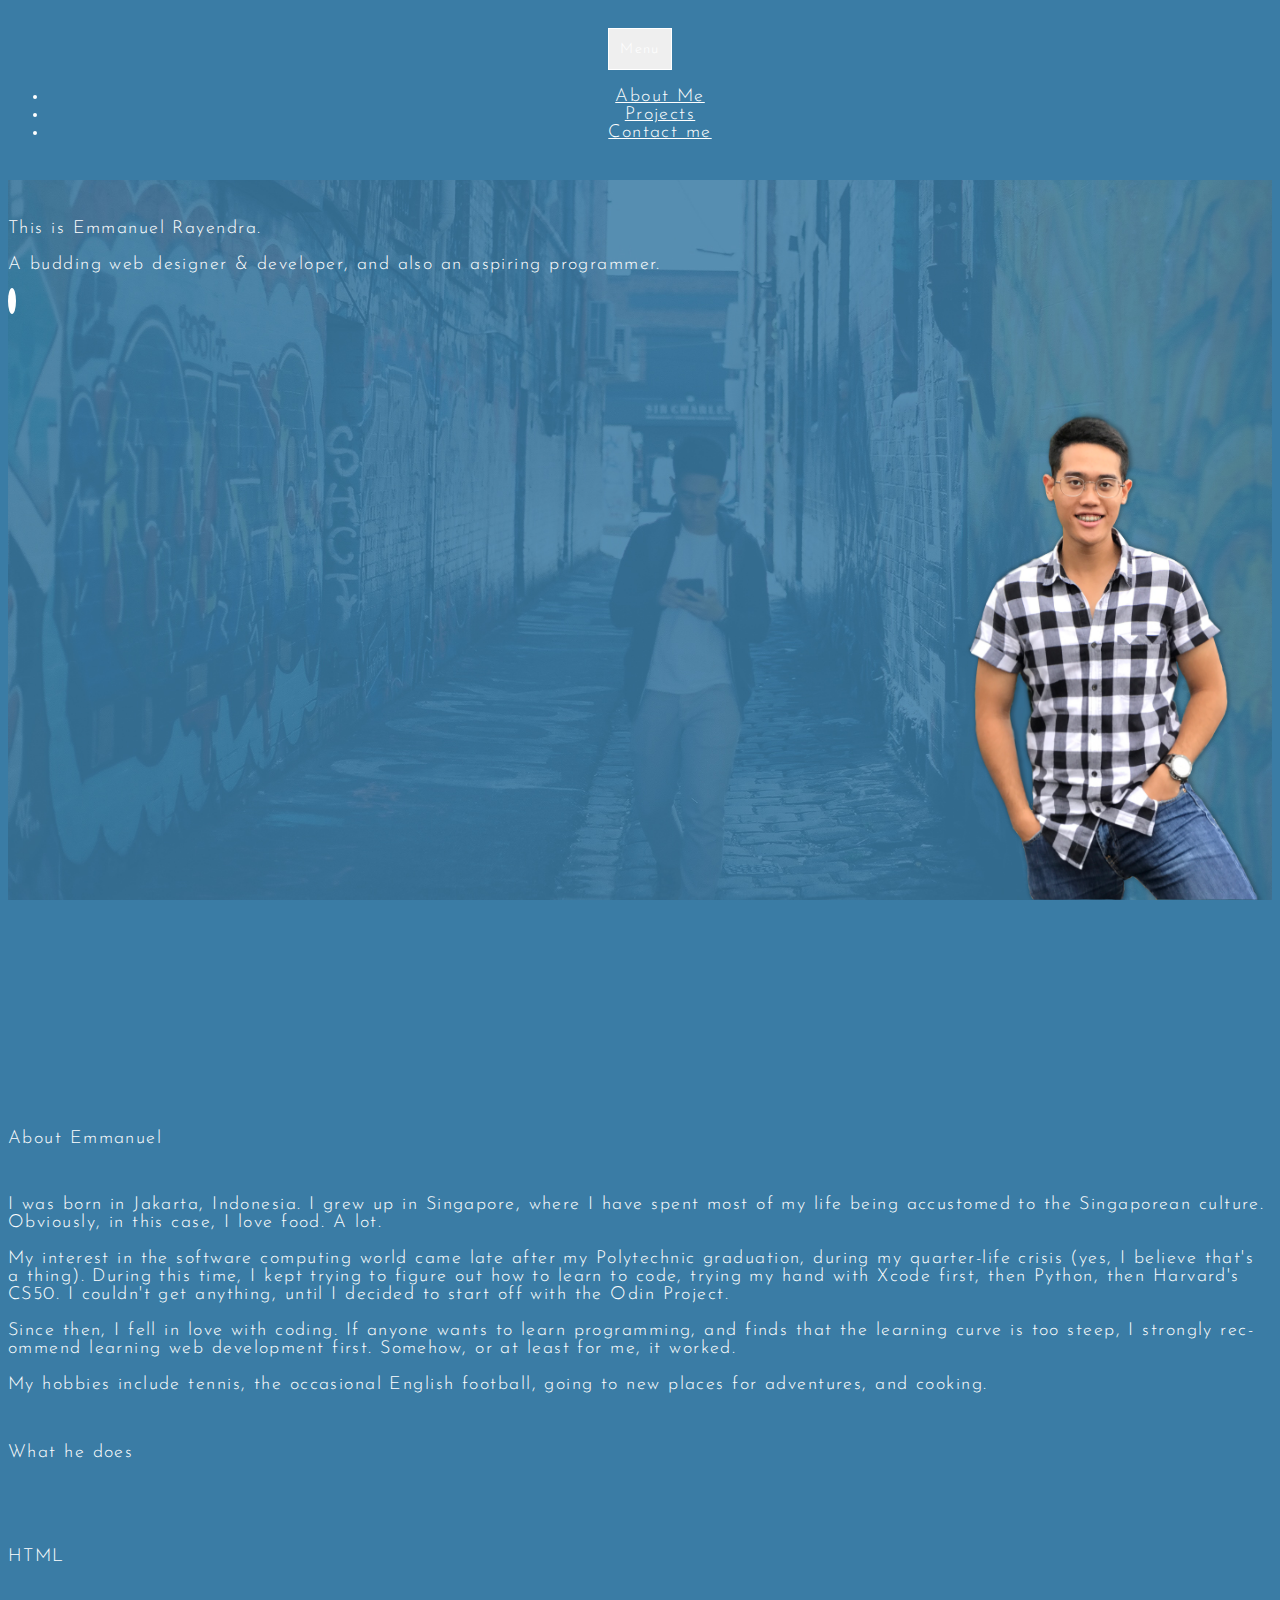
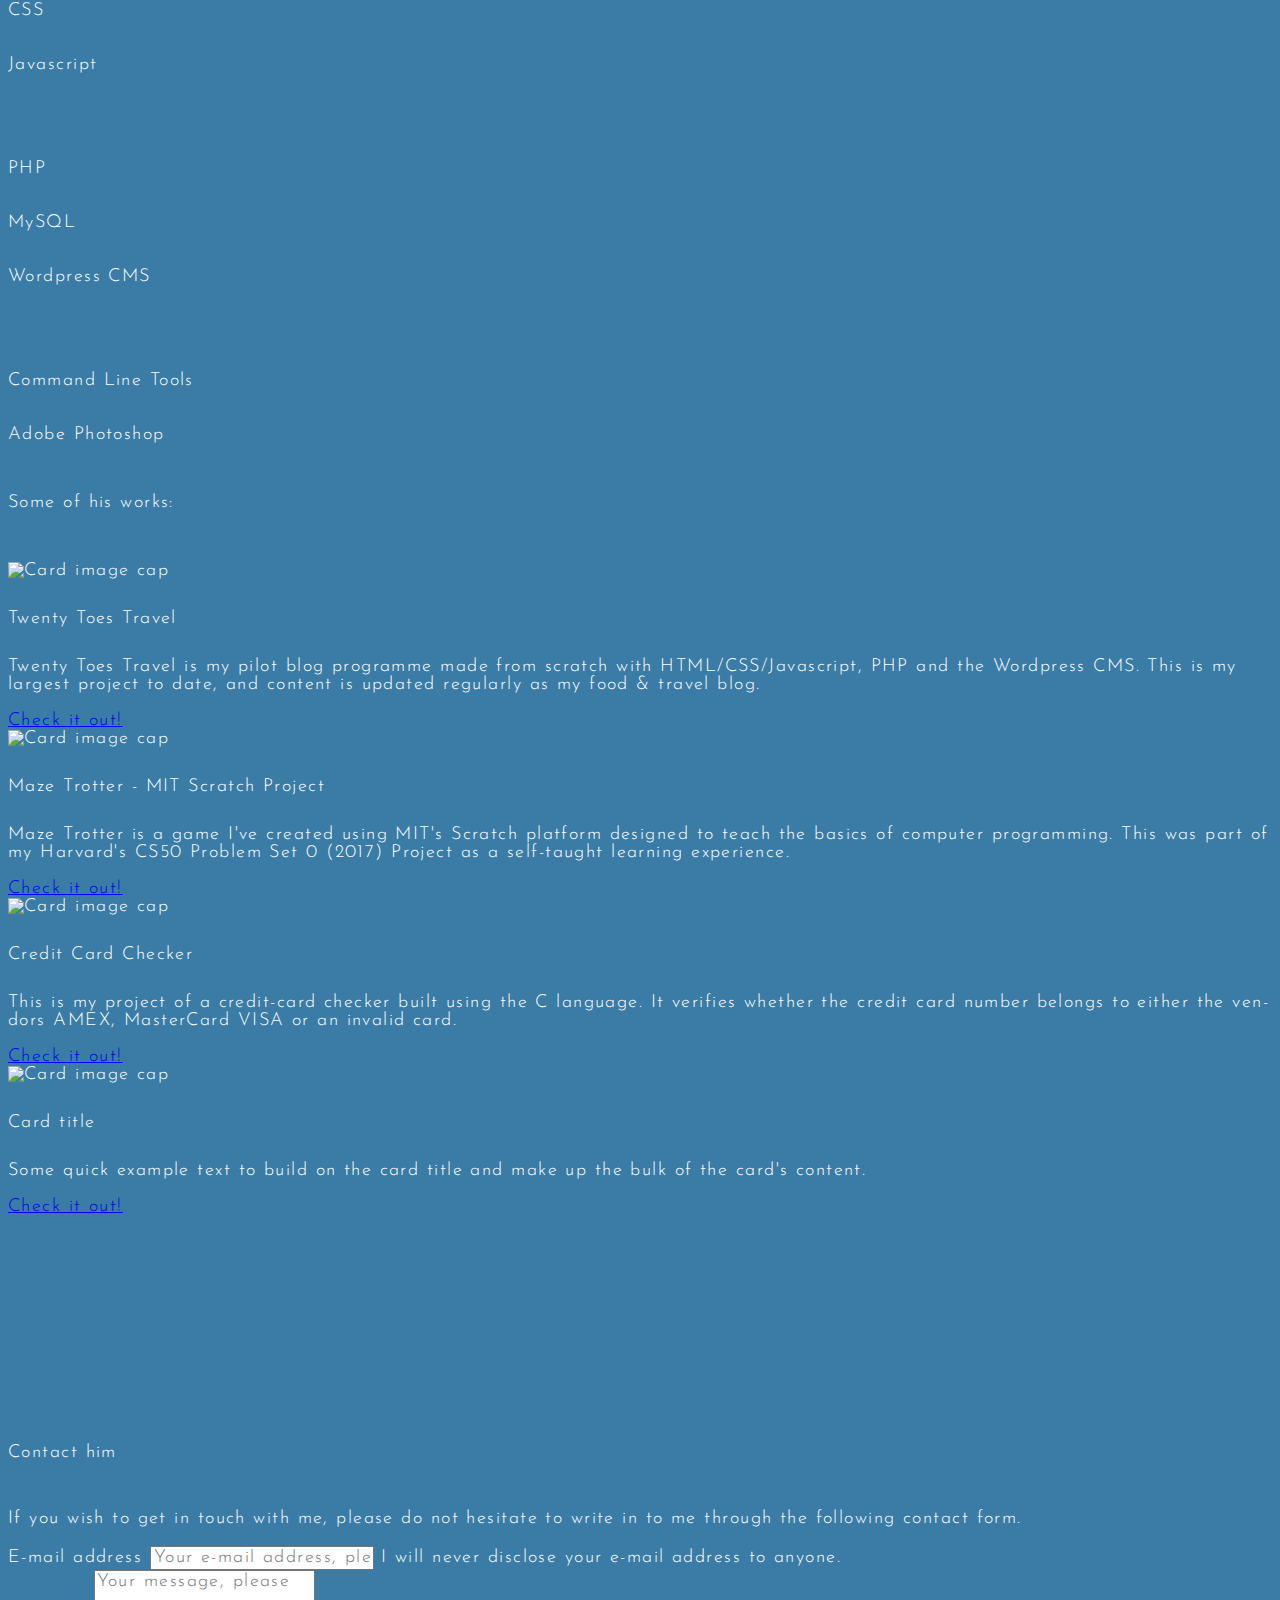
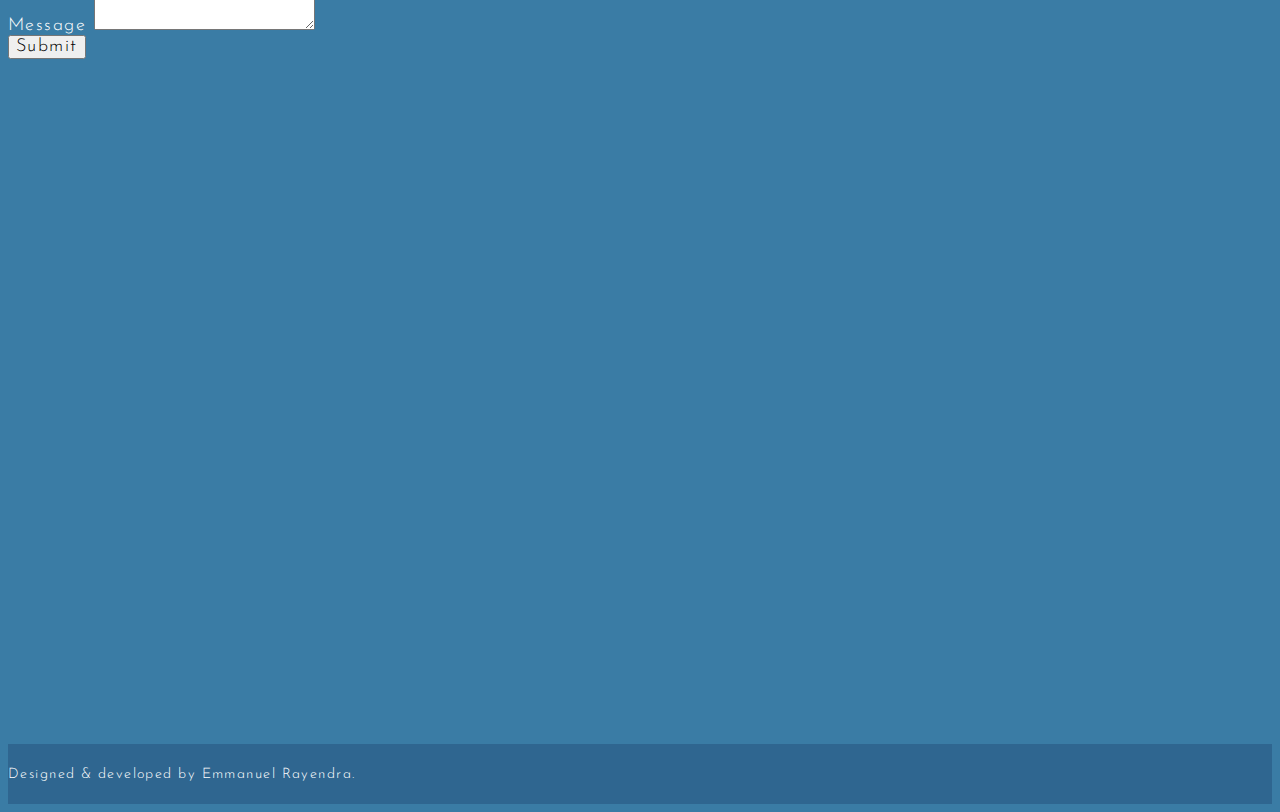
==== index.html @ 552ee865 "hdfs" ====
<!DOCTYPE html>
<html lang="en">
<head>
    <!-- Required meta tags -->

    <meta charset="utf-8">
  	<meta http-equiv="X-UA-Compatible" content="IE=edge">
    <meta name="viewport" content="width=device-width, initial-scale=1, shrink-to-fit=no">
	<title>This is Emmanuel Rayendra.</title>
	<link rel="stylesheet" href="../assets/styles/css/main.css">
	<link rel="stylesheet" href="../assets/styles/css/animate.min.css">
	<link rel="stylesheet" href="https://stackpath.bootstrapcdn.com/bootstrap/4.1.1/css/bootstrap.min.css" integrity="sha384-WskhaSGFgHYWDcbwN70/dfYBj47jz9qbsMId/iRN3ewGhXQFZCSftd1LZCfmhktB" crossorigin="anonymous">
	<link rel="stylesheet" href="https://use.fontawesome.com/releases/v5.0.13/css/all.css" integrity="sha384-DNOHZ68U8hZfKXOrtjWvjxusGo9WQnrNx2sqG0tfsghAvtVlRW3tvkXWZh58N9jp" crossorigin="anonymous">
	<link href="https://fonts.googleapis.com/css?family=Josefin+Sans:300,400,600" rel="stylesheet">
	<link href="https://fonts.googleapis.com/css?family=Cardo" rel="stylesheet">
</head>
<body>
	<nav class="navbar navbar-expand-lg fixed-top" id="mainNav">
      <div class="container animated zoomIn">
        <a class="navbar-brand js-scroll-trigger" href="#page-top"></a>
        <button class="navbar-toggler navbar-toggler-right" type="button" data-toggle="collapse" data-target="#navbarResponsive" aria-controls="navbarResponsive" aria-expanded="false" aria-label="Toggle navigation">
          Menu
          <i class="fa fa-bars"></i>
        </button>
        <div class="collapse navbar-collapse" id="navbarResponsive">
          <ul class="navbar-nav ml-auto">
            <li class="nav-item">
              <a class="nav-link js-scroll-trigger" href="#about" id="about-section">About Me</a>
            </li>
            <li class="nav-item">
              <a class="nav-link js-scroll-trigger" href="#projects" id="projects-section">Projects</a>
            </li>
            <li class="nav-item">
              <a class="nav-link js-scroll-trigger" href="#contact" id="contact-section">Contact me</a>
            </li>
          </ul>
        </div>
      </div>
	</nav>

	<div class="jumbotron hero d-flex align-items-center">
		<img id="cover-img" class="ml-3 align-bottom animated fadeInUp" src="../assets/images/ray3.png" alt="ray.png">
		<div class="container animated fadeInUp jumbotext">
			<h1 class="display-4">This is Emmanuel Rayendra.</h1>
			<p class="lead">A budding web designer &amp; developer, and also an aspiring programmer.</p>
			<a href="#about" class="btn btn-circle js-scroll-trigger cover-btn"><i class="fa fa-angle-double-down animated"></i></a>
		</div>
	</div>

	<div class="container section d-flex flex-column justify-content-center" id="about">
		<div class="row align-items-center">
			<div class="col"></div>
			<div class="col-md-8">
				<h1 class="text-center">About Emmanuel</h1>
				<div class="dropdown-divider"></div>
				<br>
				<p>I was born in Jakarta, Indonesia. I grew up in Singapore, where I have spent most of my life being accustomed to the Singaporean culture. Obviously, in this case, I love food. A lot.</p>

				<p>My interest in the software computing world came late after my Polytechnic graduation, during my quarter-life crisis (yes, I believe that's a thing). During this time, I kept trying to figure out how to learn to code, trying my hand with Xcode first, then Python, then Harvard's CS50. I couldn't get anything, until I decided to start off with the Odin Project.</p>

				<p>Since then, I fell in love with coding. If anyone wants to learn programming, and finds that the learning curve is too steep, I strongly recommend learning web development first. Somehow, or at least for me, it worked.</p>

				<p>My hobbies include tennis, the occasional English football, going to new places for adventures, and cooking.</p>
			</div>
			<div class="col"></div>
		</div>
		<div class="row">
			<div class="col"></div>
			<div class="col-md-8 text-center">
				<h1>What he does</h1>
				<div class="dropdown-divider"></div>
				<div class="row text-center icons">
					<div class="col"><i class="fab fa-html5"></i><br>HTML</div>
					<div class="col"><i class="fab fa-css3-alt"></i><br>CSS</div>
					<div class="col"><i class="fab fa-js"></i><br>Javascript</div>
				</div>
				<div class="row text-center icons">
					<div class="col"><i class="fab fa-php"></i><br>PHP</div>
					<div class="col"><i class="fa fa-database"></i><br>MySQL</div>
					<div class="col"><i class="fab fa-wordpress"></i><br>Wordpress CMS</div>
				</div>
				<div class="row text-center icons">
					<div class="col"><i class="fas fa-code"></i><br>Command Line Tools</div>
					<div class="col"><i class="fas fa-camera"></i><br>Adobe Photoshop</div>
				</div>
			</div>
			<div class="col"></div>
		</div>
	</div>

	<div class="container section d-flex flex-column justify-content-center" id="projects">
		<div class="row">
			<div class="col"></div>
			<div class="col-md-8">
				<h1 class="text-center">Some of his works:</h1>
				<div class="dropdown-divider"></div>
				<div class="row text-dark">
					<div class="col-md-6">
						<div class="card">
							<img class="card-img-top" src="..." alt="Card image cap">
							<div class="card-body">
								<h5 class="card-title">Twenty Toes Travel</h5>
								<p class="card-text">Twenty Toes Travel is my pilot blog programme made from scratch with HTML/CSS/Javascript, PHP and the Wordpress CMS. This is my largest project to date, and content is updated regularly as my food &amp; travel blog.</p>
								<a href="https://www.twentytoestravel.com/" class="btn btn-primary">Check it out!</a>
							</div>
						</div>
					</div>

					<div class="col-md-6">
						<div class="card">
							<img class="card-img-top" src="..." alt="Card image cap">
							<div class="card-body">
								<h5 class="card-title">Maze Trotter - MIT Scratch Project</h5>
								<p class="card-text">Maze Trotter is a game I've created using MIT's Scratch platform designed to teach the basics of computer programming. This was part of my Harvard's CS50 Problem Set 0 (2017) Project as a self-taught learning experience.</p>
								<a href="#" class="btn btn-primary">Check it out!</a>
							</div>
						</div>
					</div>

					<div class="col-md-6">
						<div class="card">
							<img class="card-img-top" src="..." alt="Card image cap">
							<div class="card-body">
								<h5 class="card-title">Credit Card Checker</h5>
								<p class="card-text">This is my project of a credit-card checker built using the C language. It verifies whether the credit card number belongs to either the vendors AMEX, MasterCard VISA or an invalid card.</p>
								<a href="#" class="btn btn-primary">Check it out!</a>
							</div>
						</div>
					</div>

					<div class="col-md-6">
						<div class="card">
							<img class="card-img-top" src="..." alt="Card image cap">
							<div class="card-body">
								<h5 class="card-title">Card title</h5>
								<p class="card-text">Some quick example text to build on the card title and make up the bulk of the card's content.</p>
								<a href="#" class="btn btn-primary">Check it out!</a>
							</div>
						</div>
					</div>

				</div>
			</div>
			<div class="col"></div>
		</div>
	</div>

	<div class="container section d-flex flex-column justify-content-center" id="contact">
		<div class="row align-items-center">
			<div class="col"></div>
			<div class="col-md-8">
				<h1 class="text-center">Contact him</h1>
				<div class="dropdown-divider"></div>
				<br>
				<p>If you wish to get in touch with me, please do not hesitate to write in to me through the following contact form.</p>
				<form action="https://formspree.io/emmanuel.rayendra@gmail.com" method="POST">
				<div class="form-group">
					<label for="exampleInputEmail1">E-mail address</label>
					<input type="email" name="_replyto" class="form-control" id="exampleInputEmail1" aria-describedby="emailHelp" placeholder="Your e-mail address, please">
					<small id="emailHelp" class="form-text text-white">I will never disclose your e-mail address to anyone.</small>
				</div>
				<div class="form-group">
					<label for="exampleFormControlTextarea1">Message</label>
    				<textarea name="message" class="form-control" id="exampleFormControlTextarea1" rows="3" placeholder="Your message, please"></textarea>
				</div>
				<button type="submit" class="btn btn-primary" value="Send">Submit</button>
			</div>
			<div class="col"></div>
		</div>
	</div>


</body>

<footer class="footer" id="my-footer">
    <div class="container text-right">
    	<span class="text-white">Designed &amp; developed by Emmanuel Rayendra.</span>
    </div>
</footer>

<!-- scripts -->
<script src="../assets/scripts/jquery.min.js"></script>
<script src="https://cdnjs.cloudflare.com/ajax/libs/popper.js/1.14.3/umd/popper.min.js" integrity="sha384-ZMP7rVo3mIykV+2+9J3UJ46jBk0WLaUAdn689aCwoqbBJiSnjAK/l8WvCWPIPm49" crossorigin="anonymous"></script>
<script src="https://stackpath.bootstrapcdn.com/bootstrap/4.1.1/js/bootstrap.min.js" integrity="sha384-smHYKdLADwkXOn1EmN1qk/HfnUcbVRZyYmZ4qpPea6sjB/pTJ0euyQp0Mk8ck+5T" crossorigin="anonymous"></script>
<script src="../assets/scripts/jquery.easing.min.js"></script>
<script src="../assets/scripts/scripts.js"></script>
</html>
---- assets/styles/css/main.css ----
* {
  font-family: "Josefin Sans", Helvetica, sans-serif;
  font-size: 18px;
  font-weight: 300;
  letter-spacing: 0.08rem; }

p {
  font-size: 18px; }

body {
  color: #fff !important;
  background-color: #3A7CA5 !important; }

.hero {
  background-color: #3A7CA5 !important;
  color: #fff !important;
  height: 100vh;
  background: url("../../images/hero.jpg") 0 0 no-repeat fixed;
  overflow: hidden;
  background-size: cover; }

.jumbotron {
  border-radius: 0 !important;
  margin-bottom: 0 !important; }

.jumbotext {
  margin-top: 40px; }

#cover-img {
  display: block;
  max-width: 25vw;
  min-height: 1vh;
  width: auto;
  height: auto;
  position: absolute;
  bottom: 0;
  right: 5px; }

.cover-btn {
  width: 80px;
  height: 80px;
  margin-top: 30px;
  -webkit-transition: background 0.3s ease-in-out;
  -moz-transition: background 0.3s ease-in-out;
  transition: background 0.3s ease-in-out;
  color: white;
  border: 4px solid white !important;
  border-radius: 100% !important;
  background: transparent; }
  .cover-btn:hover, .cover-btn:focus {
    background: rgba(255, 255, 255, 0.1);
    color: white; }

.section {
  min-height: 100vh; }

#mainNav {
  background: #2F6690;
  color: #fff !important;
  margin-bottom: 0;
  text-align: center;
  min-height: 40px; }
  @media (min-width: 992px) {
    #mainNav {
      padding-top: 20px;
      padding-bottom: 20px;
      -webkit-transition: background 0.3s ease-in-out, padding-top 0.3s ease-in-out, padding-bottom 0.3s;
      -moz-transition: background 0.3s ease-in-out, padding-top 0.3s ease-in-out, padding-bottom 0.3s;
      transition: background 0.3s ease-in-out, padding-top 0.3s ease-in-out, padding-bottom 0.3s;
      border-bottom: none;
      background: transparent; }
      #mainNav.navbar-shrink {
        padding-top: 10px;
        padding-bottom: 10px;
        background-color: #2F6690; }
      #mainNav .nav-link.active {
        outline: none;
        background-color: rgba(255, 255, 255, 0.3); }
        #mainNav .nav-link.active:hover {
          color: white; } }
  #mainNav .navbar-toggler {
    font-size: 0.8rem;
    padding: 11px;
    color: white;
    border: 1px solid white; }
  #mainNav a {
    color: white; }
  #mainNav .navbar-nav .nav-item {
    -webkit-transition: background 0.3s ease-in-out;
    -moz-transition: background 0.3s ease-in-out;
    transition: background 0.3s ease-in-out; }
    #mainNav .navbar-nav .nav-item:hover {
      color: fade(white, 80%);
      outline: none;
      background-color: transparent; }
    #mainNav .navbar-nav .nav-item:active, #mainNav .navbar-nav .nav-item:focus {
      outline: none;
      background-color: transparent; }

#about.container,
#projects.container,
#contact.container {
  background-color: #3A7CA5;
  color: #fff; }
  #about.container p,
  #projects.container p,
  #contact.container p {
    word-wrap: break-word;
    overflow-wrap: break-word;
    -webkit-hyphens: auto;
    -moz-hyphens: auto;
    -ms-hyphens: auto;
    hyphens: auto; }
#about .row,
#projects .row,
#contact .row {
  margin-top: 50px;
  margin-bottom: 50px; }

.icons i {
  font-size: 2rem !important; }

#my-footer {
  background-color: #2F6690;
  height: 60px;
  line-height: 60px; }
  #my-footer span {
    font-size: 0.8rem; }

/*# sourceMappingURL=main.css.map */
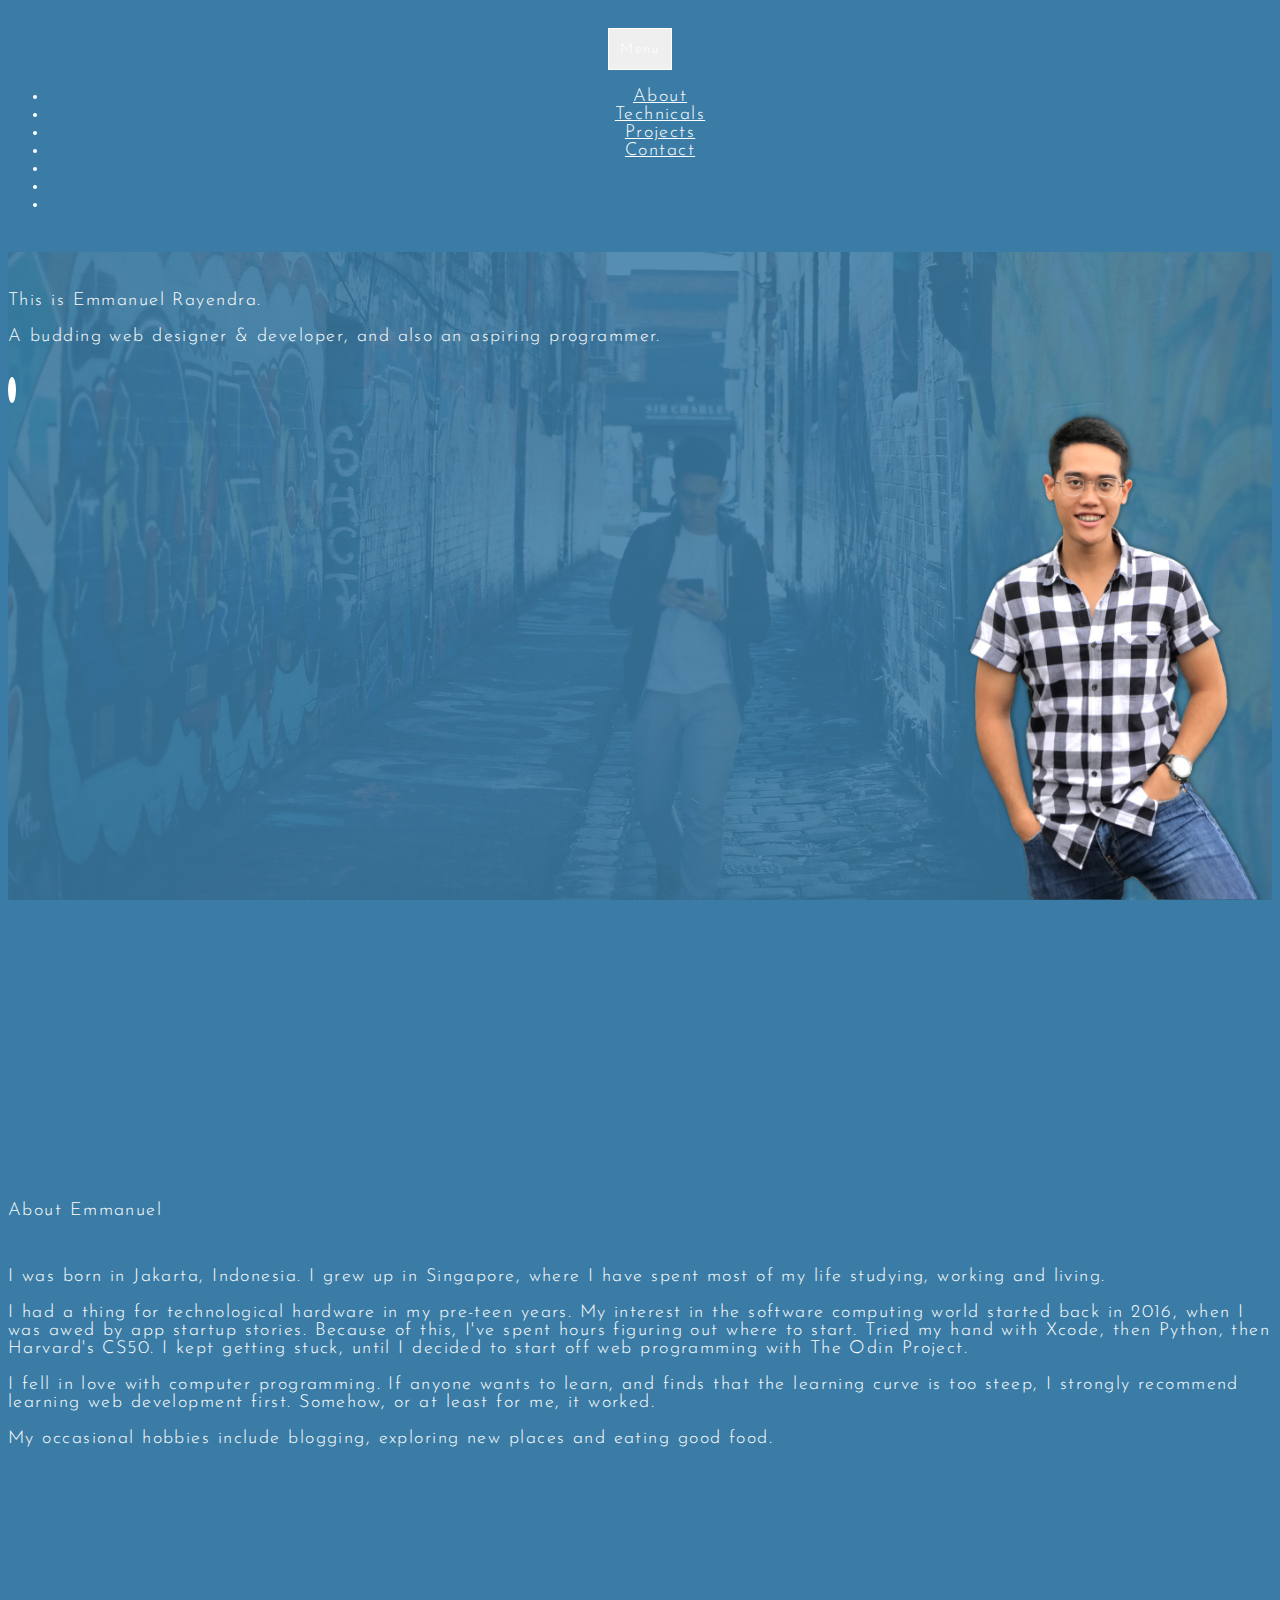
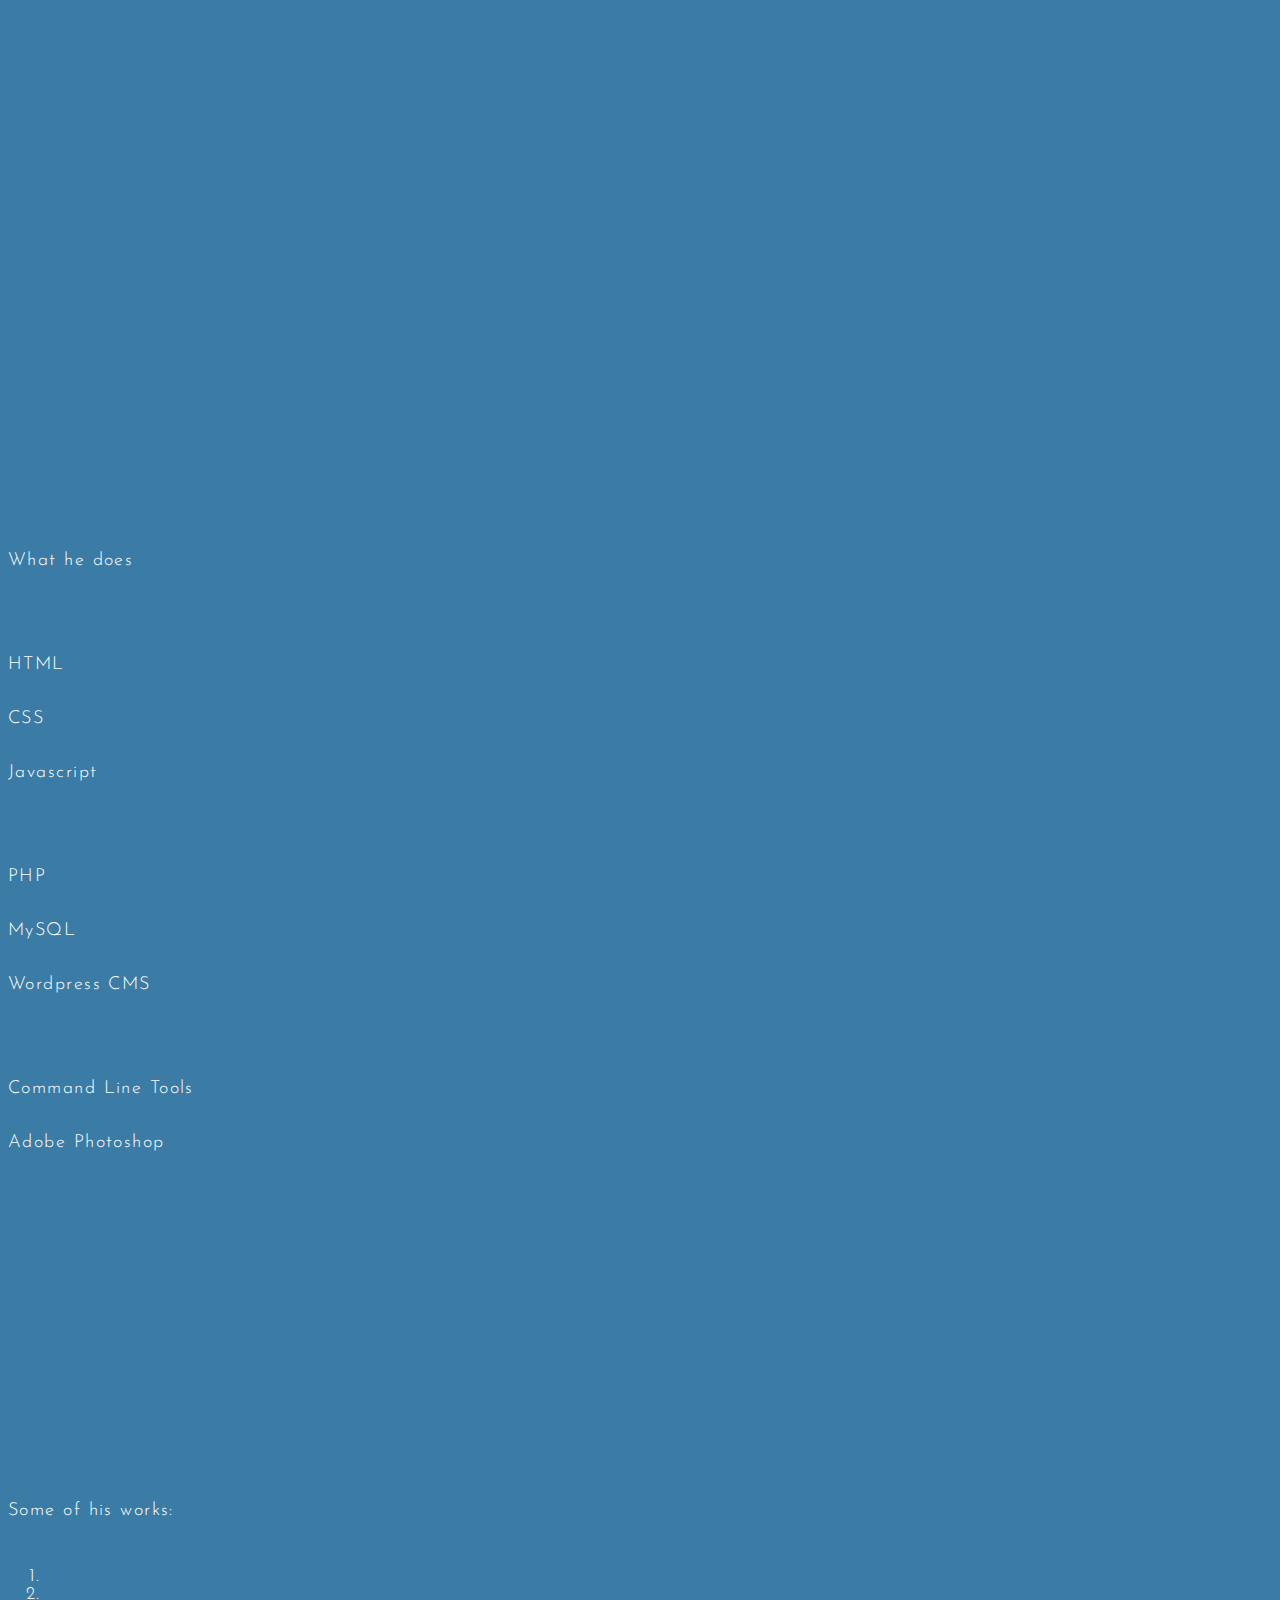
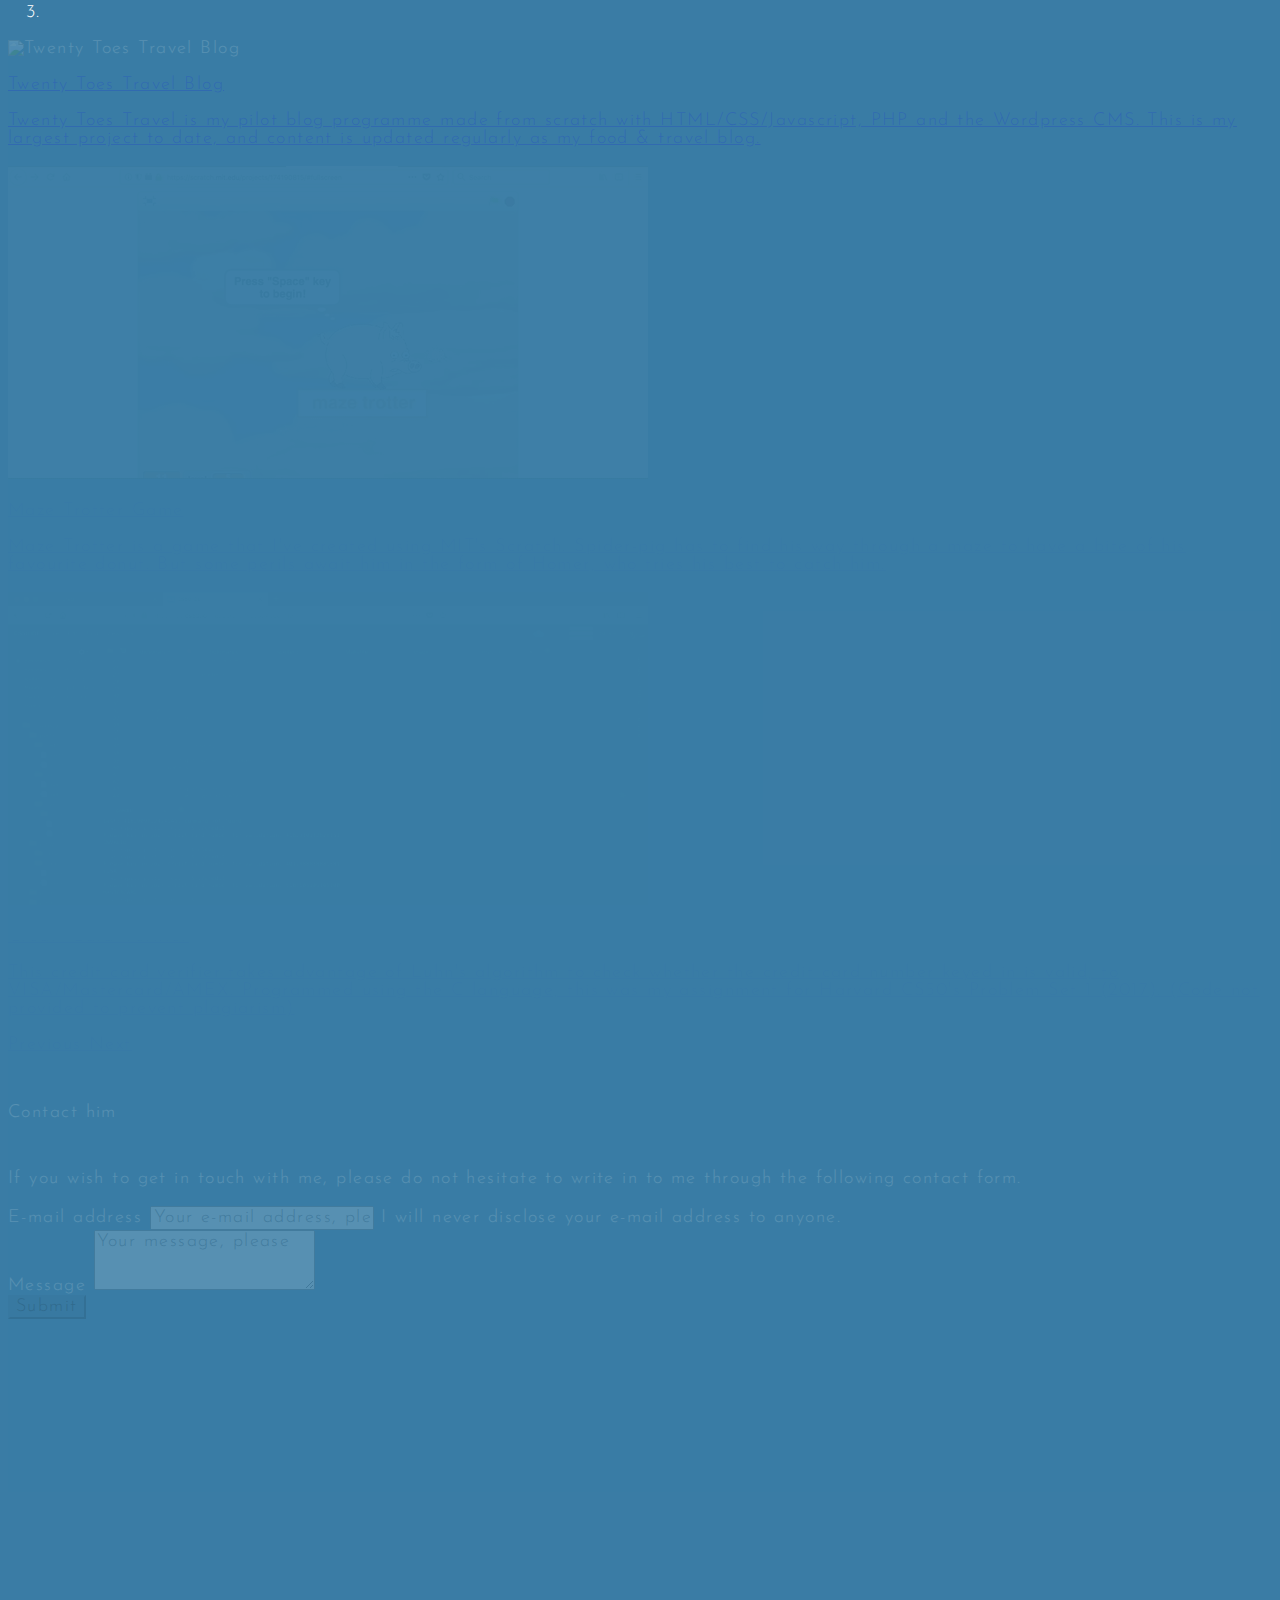
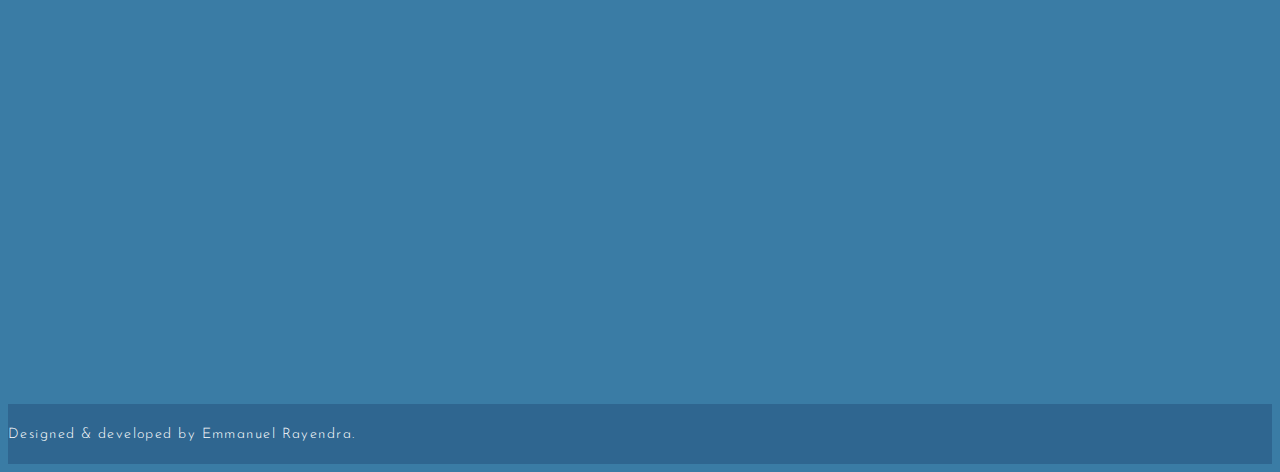
==== commit 0f7f3ea0: "last" ====
--- a/index.html
+++ b/index.html
@@ -25,13 +25,25 @@
         <div class="collapse navbar-collapse" id="navbarResponsive">
           <ul class="navbar-nav ml-auto">
             <li class="nav-item">
-              <a class="nav-link js-scroll-trigger" href="#about" id="about-section">About Me</a>
+              <a class="nav-link js-scroll-trigger" href="#about" id="about-section">About</a>
+            </li>
+            <li class="nav-item">
+              <a class="nav-link js-scroll-trigger" href="#technicals" id="about-section">Technicals</a>
             </li>
             <li class="nav-item">
               <a class="nav-link js-scroll-trigger" href="#projects" id="projects-section">Projects</a>
             </li>
             <li class="nav-item">
-              <a class="nav-link js-scroll-trigger" href="#contact" id="contact-section">Contact me</a>
+              <a class="nav-link js-scroll-trigger" href="#contact" id="contact-section">Contact</a>
+            </li>
+            <li class="nav-item">
+              <a class="nav-link" href="#"><i class="fab fa-facebook-f"></i></a>
+            </li>
+            <li class="nav-item">
+              <a class="nav-link" href="https://instagram.com/twentytoes.jpg/"><i class="fab fa-instagram"></i></a>
+            </li>
+            <li class="nav-item">
+              <a class="nav-link" href="#"><i class="fab fa-linkedin"></i></a>
             </li>
           </ul>
         </div>
@@ -54,16 +66,18 @@
 				<h1 class="text-center">About Emmanuel</h1>
 				<div class="dropdown-divider"></div>
 				<br>
-				<p>I was born in Jakarta, Indonesia. I grew up in Singapore, where I have spent most of my life being accustomed to the Singaporean culture. Obviously, in this case, I love food. A lot.</p>
-
-				<p>My interest in the software computing world came late after my Polytechnic graduation, during my quarter-life crisis (yes, I believe that's a thing). During this time, I kept trying to figure out how to learn to code, trying my hand with Xcode first, then Python, then Harvard's CS50. I couldn't get anything, until I decided to start off with the Odin Project.</p>
-
-				<p>Since then, I fell in love with coding. If anyone wants to learn programming, and finds that the learning curve is too steep, I strongly recommend learning web development first. Somehow, or at least for me, it worked.</p>
-
-				<p>My hobbies include tennis, the occasional English football, going to new places for adventures, and cooking.</p>
-			</div>
-			<div class="col"></div>
-		</div>
+				<p>I was born in Jakarta, Indonesia. I grew up in Singapore, where I have spent most of my life studying, working and living.</p>
+
+				<p>I had a thing for technological hardware in my pre-teen years. My interest in the software computing world started back in 2016, when I was awed by app startup stories. Because of this, I've spent hours figuring out where to start. Tried my hand with Xcode, then Python, then Harvard's CS50. I kept getting stuck, until I decided to start off web programming with The Odin Project.</p>
+
+				<p>I fell in love with computer programming. If anyone wants to learn, and finds that the learning curve is too steep, I strongly recommend learning web development first. Somehow, or at least for me, it worked.</p>
+
+				<p>My occasional hobbies include blogging, exploring new places and eating good food.</p>
+			</div>
+			<div class="col"></div>
+		</div>
+	</div>
+	<div class="container section d-flex flex-column justify-content-center" id="technicals">
 		<div class="row">
 			<div class="col"></div>
 			<div class="col-md-8 text-center">
@@ -94,52 +108,55 @@
 			<div class="col-md-8">
 				<h1 class="text-center">Some of his works:</h1>
 				<div class="dropdown-divider"></div>
-				<div class="row text-dark">
-					<div class="col-md-6">
-						<div class="card">
-							<img class="card-img-top" src="..." alt="Card image cap">
-							<div class="card-body">
-								<h5 class="card-title">Twenty Toes Travel</h5>
-								<p class="card-text">Twenty Toes Travel is my pilot blog programme made from scratch with HTML/CSS/Javascript, PHP and the Wordpress CMS. This is my largest project to date, and content is updated regularly as my food &amp; travel blog.</p>
-								<a href="https://www.twentytoestravel.com/" class="btn btn-primary">Check it out!</a>
+				<br>
+				<div id="carousel" class="carousel slide" data-ride="carousel">
+					<ol class="carousel-indicators">
+						<li data-target="#carousel" data-slide-to="0" class="active"></li>
+						<li data-target="#carousel" data-slide-to="1"></li>
+						<li data-target="#carousel" data-slide-to="2"></li>
+					</ol>
+					<div class="carousel-inner" role="listbox">
+						<div class="carousel-item active">
+							<div class="img-overlay"></div>
+							<img class="d-block img-fluid" src="../assets/images/twentytoes.gif" alt="Twenty Toes Travel Blog">
+							<div class="carousel-caption d-sm-block">
+								<a class="text-white links" href="https://www.twentytoestravel.com/">
+									<h3>Twenty Toes Travel Blog</h3>
+									<p>Twenty Toes Travel is my pilot blog programme made from scratch with HTML/CSS/Javascript, PHP and the Wordpress CMS. This is my largest project to date, and content is updated regularly as my food &amp; travel blog.</p>
+								</a>
+							</div>
+						</div>
+						<div class="carousel-item">
+							<div class="img-overlay"></div>
+							<img class="d-block img-fluid" src="../assets/images/spiderpig.gif" alt="Maze Trotter">
+							<div class="carousel-caption d-sm-block">
+								<a class="text-white links" href="https://scratch.mit.edu/projects/174190815/">
+									<h3>Maze Trotter Game</h3>
+									<p>Maze Trotter is a game that I've created using MIT's Scratch. Spider-pig has to find his way through a maze to have a bite of his favourite donut. But some perils await him in the form of Homer, who tries his best to catch him.</p>
+								</a>
+							</div>
+						</div>
+						<div class="carousel-item">
+							<div class="img-overlay"></div>
+							<img class="d-block img-fluid" src="../assets/images/ccverifier_screenshot.png" alt="Credit Card Verifier">
+							<div class="carousel-caption d-sm-block">
+								<a class="text-white links" href="https://docs.cs50.net/problems/credit/credit.html">
+									<h3>Credit Card Verifier</h3>
+									<p>This credit card verifier takes advantage of Luhn's algorithm to check whether the credit card number keyed in is valid, to VISA/Mastercard/AMEX. Programmed using the C language, this was my assignment for Harvard CS50's Problem Set 1 (2017). (Code not provided to prevent plagiarism)</p>
+								</a>
 							</div>
 						</div>
 					</div>
-
-					<div class="col-md-6">
-						<div class="card">
-							<img class="card-img-top" src="..." alt="Card image cap">
-							<div class="card-body">
-								<h5 class="card-title">Maze Trotter - MIT Scratch Project</h5>
-								<p class="card-text">Maze Trotter is a game I've created using MIT's Scratch platform designed to teach the basics of computer programming. This was part of my Harvard's CS50 Problem Set 0 (2017) Project as a self-taught learning experience.</p>
-								<a href="#" class="btn btn-primary">Check it out!</a>
-							</div>
-						</div>
-					</div>
-
-					<div class="col-md-6">
-						<div class="card">
-							<img class="card-img-top" src="..." alt="Card image cap">
-							<div class="card-body">
-								<h5 class="card-title">Credit Card Checker</h5>
-								<p class="card-text">This is my project of a credit-card checker built using the C language. It verifies whether the credit card number belongs to either the vendors AMEX, MasterCard VISA or an invalid card.</p>
-								<a href="#" class="btn btn-primary">Check it out!</a>
-							</div>
-						</div>
-					</div>
-
-					<div class="col-md-6">
-						<div class="card">
-							<img class="card-img-top" src="..." alt="Card image cap">
-							<div class="card-body">
-								<h5 class="card-title">Card title</h5>
-								<p class="card-text">Some quick example text to build on the card title and make up the bulk of the card's content.</p>
-								<a href="#" class="btn btn-primary">Check it out!</a>
-							</div>
-						</div>
-					</div>
-
-				</div>
+					<a class="carousel-control-prev" href="#carousel" role="button" data-slide="prev">
+					<span class="carousel-control-prev-icon" aria-hidden="true"></span>
+					<span class="sr-only">Previous</span>
+					</a>
+					<a class="carousel-control-next" href="#carousel" role="button" data-slide="next">
+					<span class="carousel-control-next-icon" aria-hidden="true"></span>
+					<span class="sr-only">Next</span>
+					</a>
+				</div>
+				
 			</div>
 			<div class="col"></div>
 		</div>
--- a/assets/styles/css/main.css
+++ b/assets/styles/css/main.css
@@ -47,6 +47,9 @@
   border: 4px solid white !important;
   border-radius: 100% !important;
   background: transparent; }
+  .cover-btn i {
+    font-size: 40px;
+    margin-top: 10px; }
   .cover-btn:hover, .cover-btn:focus {
     background: rgba(255, 255, 255, 0.1);
     color: white; }
@@ -98,11 +101,13 @@
       background-color: transparent; }
 
 #about.container,
+#technicals.container,
 #projects.container,
 #contact.container {
   background-color: #3A7CA5;
   color: #fff; }
   #about.container p,
+  #technicals.container p,
   #projects.container p,
   #contact.container p {
     word-wrap: break-word;
@@ -112,6 +117,7 @@
     -ms-hyphens: auto;
     hyphens: auto; }
 #about .row,
+#technicals .row,
 #projects .row,
 #contact .row {
   margin-top: 50px;
@@ -127,4 +133,38 @@
   #my-footer span {
     font-size: 0.8rem; }
 
+.carousel-caption {
+  color: #fff; }
+  .carousel-caption h1, .carousel-caption h2, .carousel-caption h3, .carousel-caption h4, .carousel-caption h5, .carousel-caption h6, .carousel-caption p {
+    font-size: 0.8rem; }
+  @media (min-width: 992px) {
+    .carousel-caption h1, .carousel-caption h2, .carousel-caption h3, .carousel-caption h4, .carousel-caption h5, .carousel-caption h6, .carousel-caption p {
+      font-size: 1rem; } }
+
+.links:hover {
+  text-decoration: none !important; }
+
+.img-overlay {
+  min-width: 100%;
+  min-height: 100%;
+  position: absolute;
+  background-color: rgba(58, 124, 165, 0.85); }
+
+.carousel-item img {
+  width: 640px;
+  margin: 0 auto;
+  height: 313px; }
+
+@media (min-width: 1200px) {
+  .carousel-control-prev {
+    left: -50px !important; } }
+
+@media (min-width: 1200px) {
+  .carousel-control-next {
+    right: -50px !important; } }
+
+.btn-primary {
+  background-color: #2F6690 !important;
+  border-color: #2F6690 !important; }
+
 /*# sourceMappingURL=main.css.map */
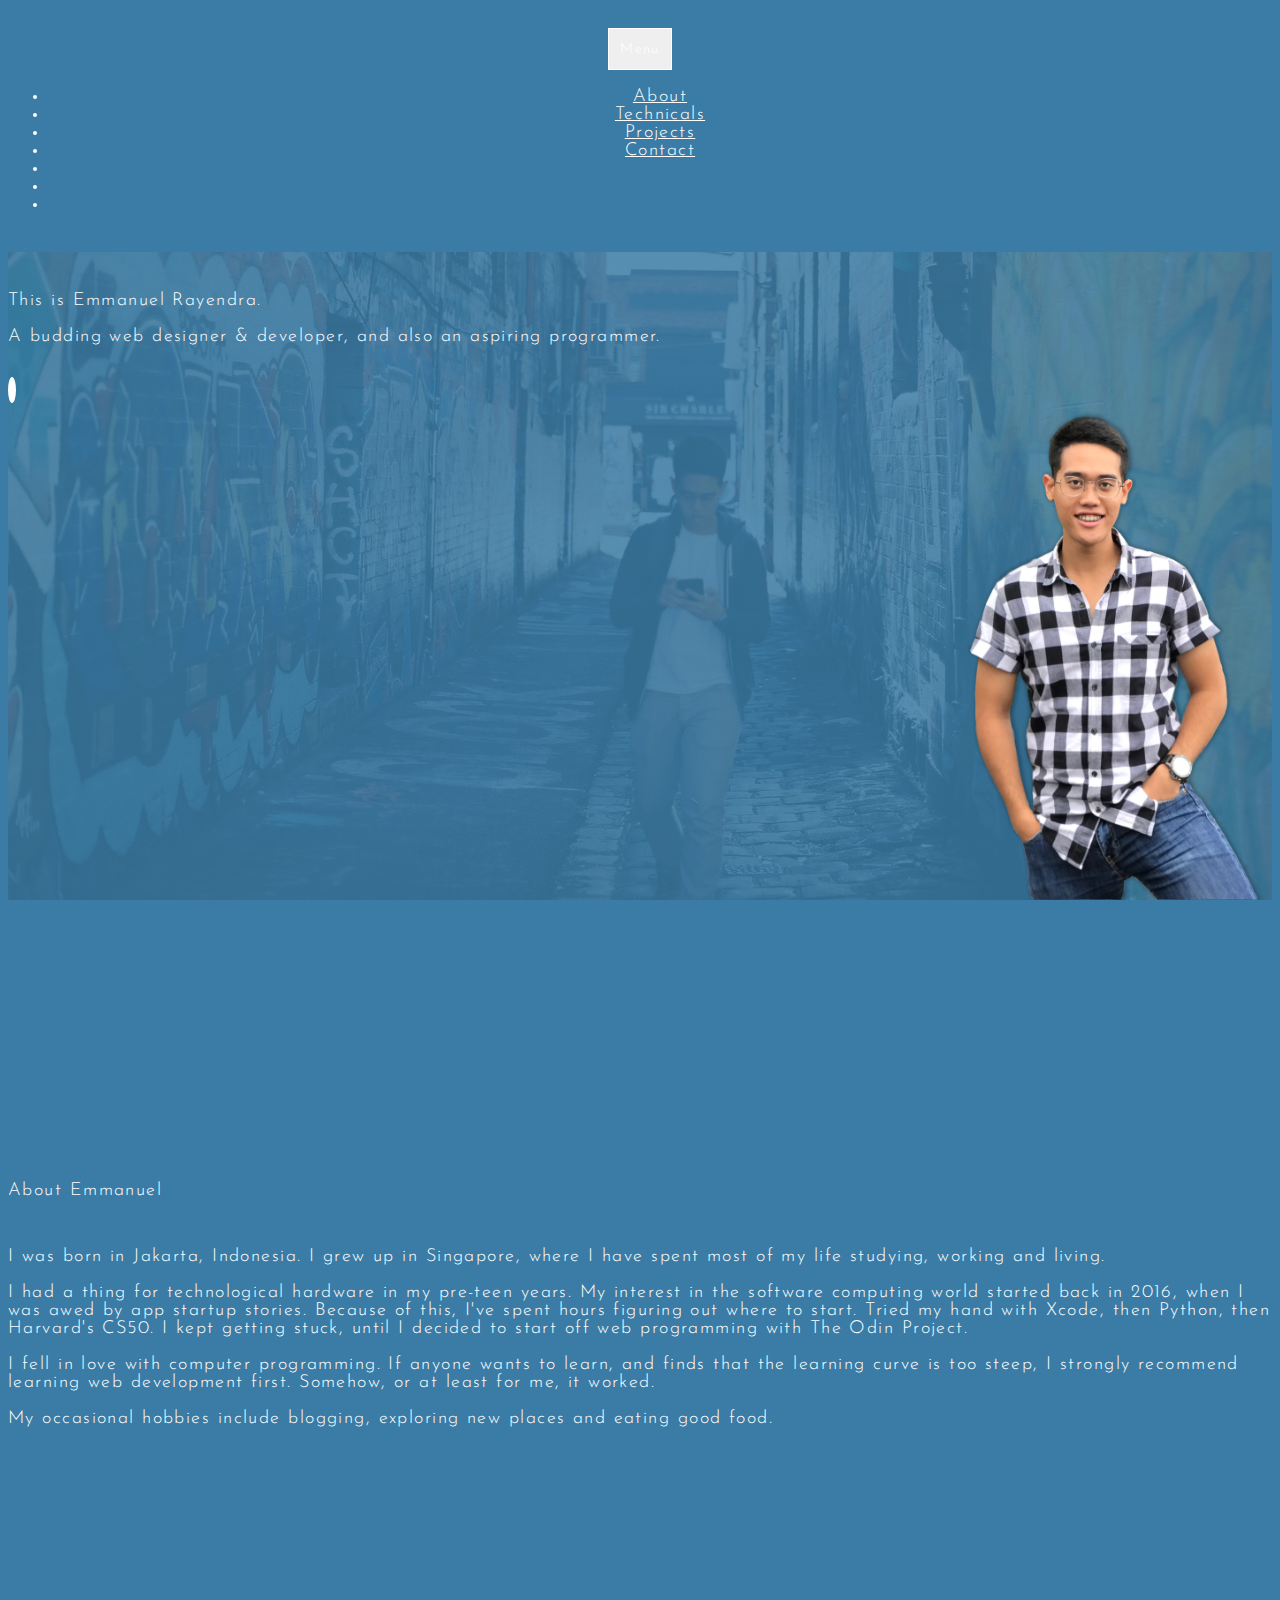
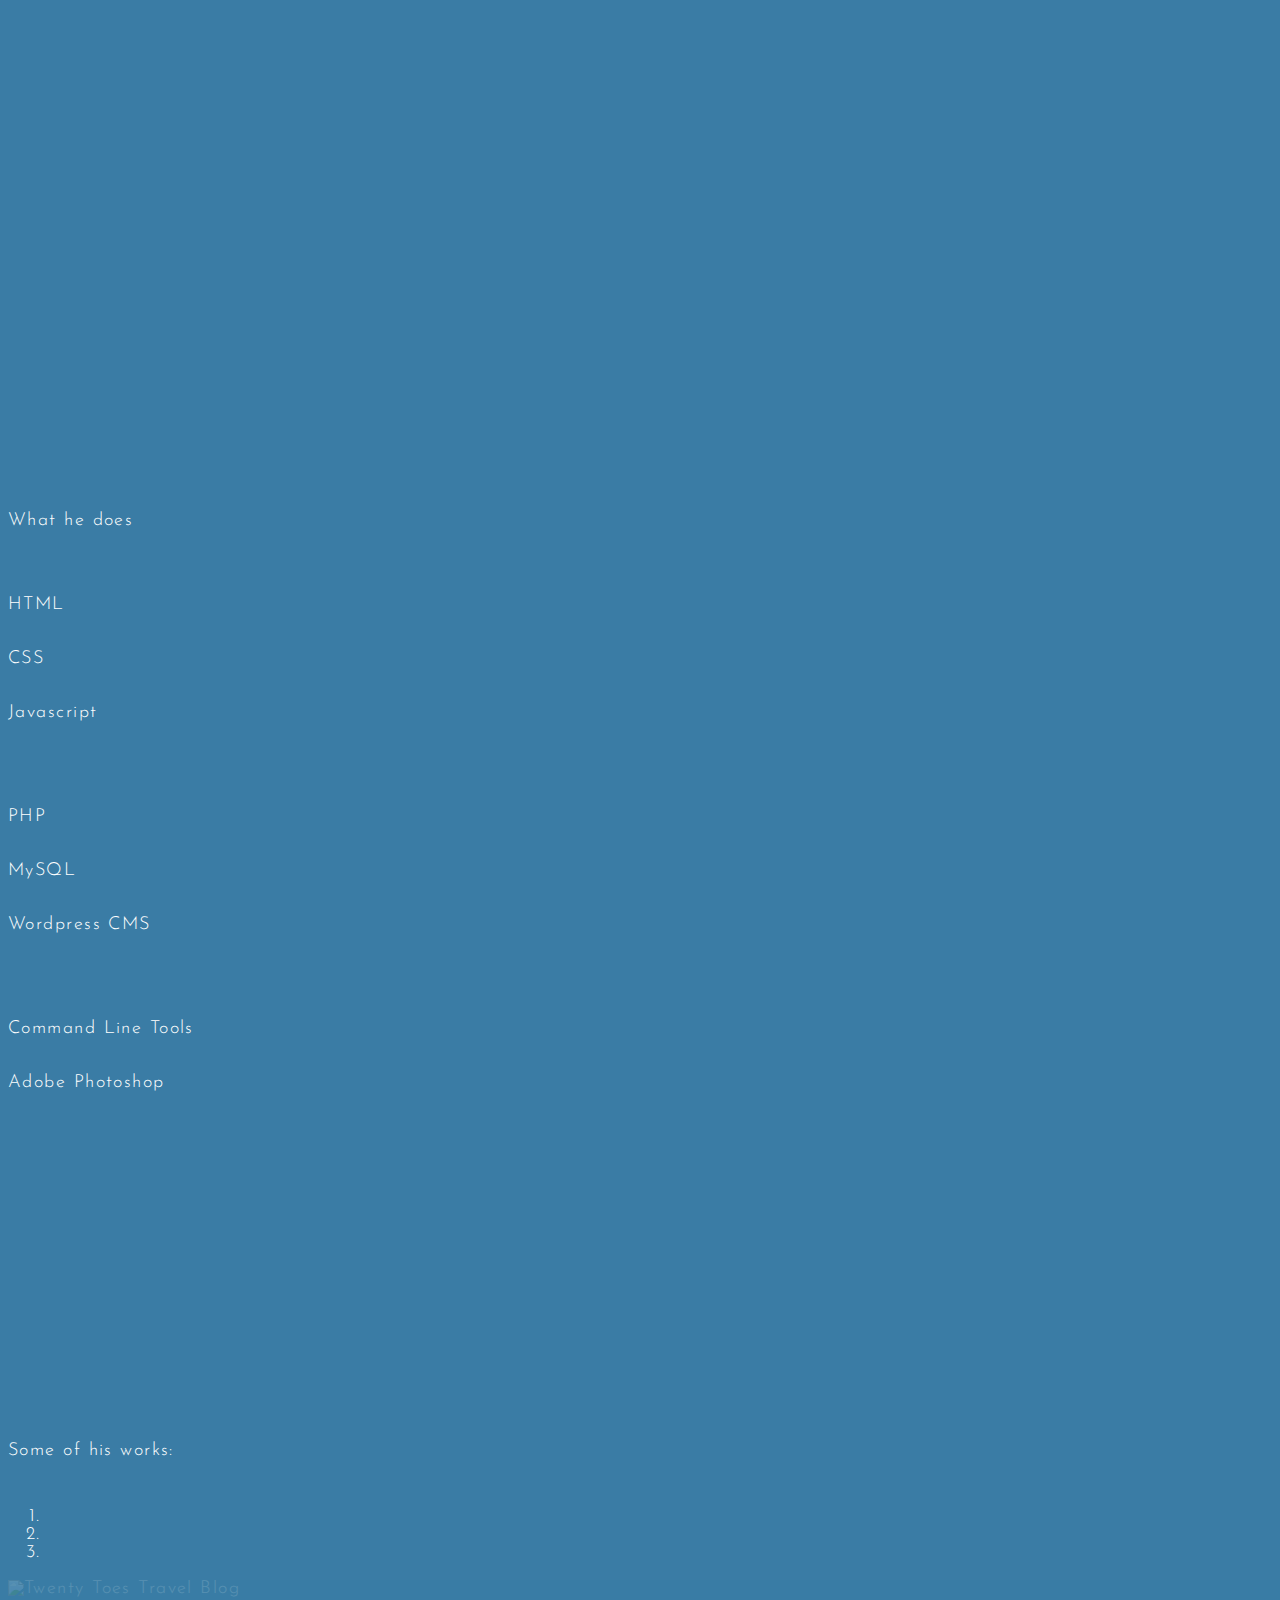
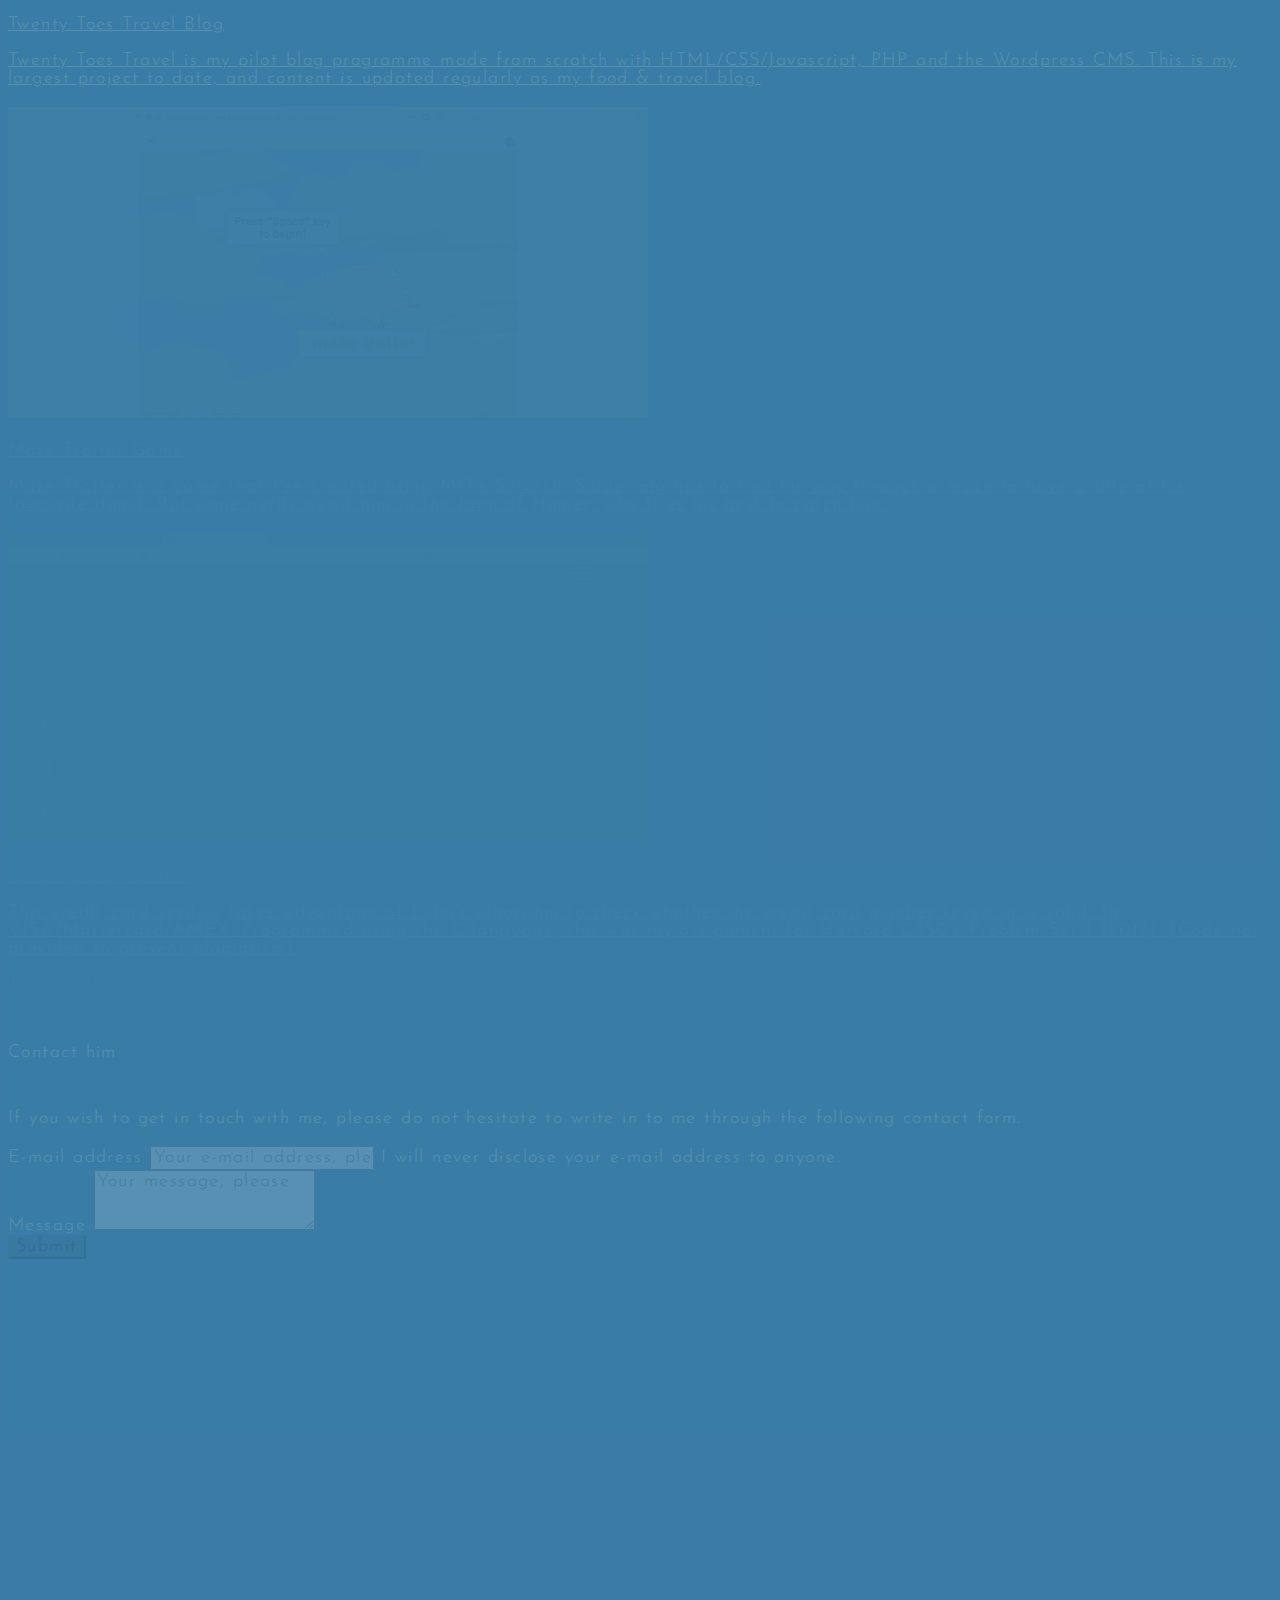
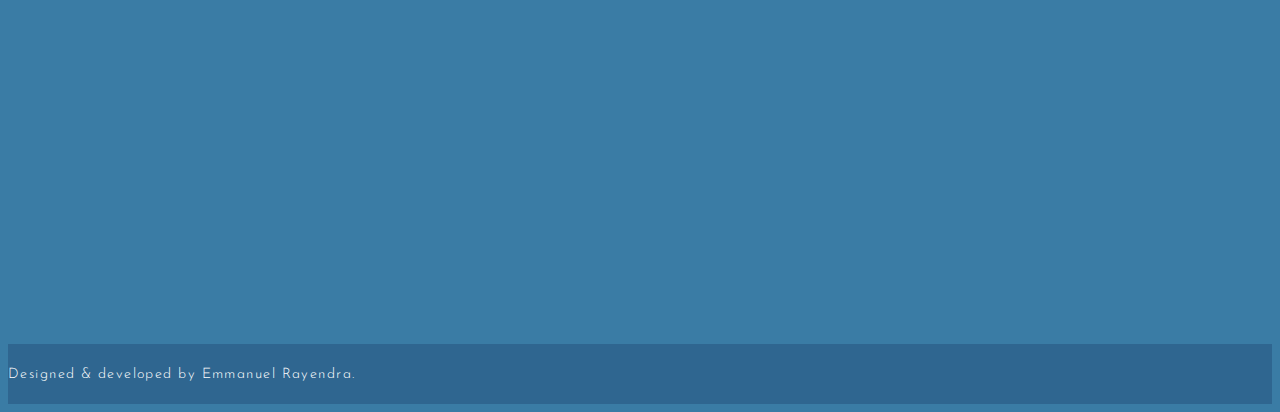
==== commit b7a98402: "f" ====
--- a/index.html
+++ b/index.html
@@ -15,9 +15,10 @@
 	<link href="https://fonts.googleapis.com/css?family=Cardo" rel="stylesheet">
 </head>
 <body>
+	<div id="top"></div>
 	<nav class="navbar navbar-expand-lg fixed-top" id="mainNav">
       <div class="container animated zoomIn">
-        <a class="navbar-brand js-scroll-trigger" href="#page-top"></a>
+        <a class="navbar-brand js-scroll-trigger text-center" href="#page-top"></a>
         <button class="navbar-toggler navbar-toggler-right" type="button" data-toggle="collapse" data-target="#navbarResponsive" aria-controls="navbarResponsive" aria-expanded="false" aria-label="Toggle navigation">
           Menu
           <i class="fa fa-bars"></i>
@@ -63,6 +64,7 @@
 		<div class="row align-items-center">
 			<div class="col"></div>
 			<div class="col-md-8">
+				<h1 class="text-center"><a href="#top" class="js-scroll-trigger up-down"><i class="fa fa-long-arrow-alt-up"></i></a></h1>
 				<h1 class="text-center">About Emmanuel</h1>
 				<div class="dropdown-divider"></div>
 				<br>
@@ -73,6 +75,7 @@
 				<p>I fell in love with computer programming. If anyone wants to learn, and finds that the learning curve is too steep, I strongly recommend learning web development first. Somehow, or at least for me, it worked.</p>
 
 				<p>My occasional hobbies include blogging, exploring new places and eating good food.</p>
+				<h1 class="text-center"><a href="#technicals" class="js-scroll-trigger up-down"><i class="fa fa-long-arrow-alt-down text-center"></i></a></h1>
 			</div>
 			<div class="col"></div>
 		</div>
@@ -81,6 +84,7 @@
 		<div class="row">
 			<div class="col"></div>
 			<div class="col-md-8 text-center">
+				<h1 class="text-center"><a href="#about" class="js-scroll-trigger up-down"><i class="fa fa-long-arrow-alt-up"></i></a></h1>
 				<h1>What he does</h1>
 				<div class="dropdown-divider"></div>
 				<div class="row text-center icons">
@@ -97,6 +101,7 @@
 					<div class="col"><i class="fas fa-code"></i><br>Command Line Tools</div>
 					<div class="col"><i class="fas fa-camera"></i><br>Adobe Photoshop</div>
 				</div>
+				<h1 class="text-center"><a href="#projects" class="js-scroll-trigger up-down"><i class="fa fa-long-arrow-alt-down text-center"></i></a></h1>
 			</div>
 			<div class="col"></div>
 		</div>
@@ -106,6 +111,7 @@
 		<div class="row">
 			<div class="col"></div>
 			<div class="col-md-8">
+				<h1 class="text-center"><a href="#technicals" class="js-scroll-trigger up-down"><i class="fa fa-long-arrow-alt-up"></i></a></h1>
 				<h1 class="text-center">Some of his works:</h1>
 				<div class="dropdown-divider"></div>
 				<br>
@@ -156,7 +162,7 @@
 					<span class="sr-only">Next</span>
 					</a>
 				</div>
-				
+				<h1 class="text-center"><a href="#contact" class="js-scroll-trigger up-down"><i class="fa fa-long-arrow-alt-down text-center"></i></a></h1>
 			</div>
 			<div class="col"></div>
 		</div>
@@ -166,6 +172,7 @@
 		<div class="row align-items-center">
 			<div class="col"></div>
 			<div class="col-md-8">
+				<h1 class="text-center"><a href="#projects" class="js-scroll-trigger up-down"><i class="fa fa-long-arrow-alt-up"></i></a></h1>
 				<h1 class="text-center">Contact him</h1>
 				<div class="dropdown-divider"></div>
 				<br>
@@ -201,4 +208,9 @@
 <script src="https://stackpath.bootstrapcdn.com/bootstrap/4.1.1/js/bootstrap.min.js" integrity="sha384-smHYKdLADwkXOn1EmN1qk/HfnUcbVRZyYmZ4qpPea6sjB/pTJ0euyQp0Mk8ck+5T" crossorigin="anonymous"></script>
 <script src="../assets/scripts/jquery.easing.min.js"></script>
 <script src="../assets/scripts/scripts.js"></script>
+<script type="text/javascript">
+	$('.carousel').carousel({
+	  interval: false
+	})
+</script>
 </html>--- a/assets/styles/css/main.css
+++ b/assets/styles/css/main.css
@@ -14,6 +14,7 @@
 .hero {
   background-color: #3A7CA5 !important;
   color: #fff !important;
+  max-height: 100vh;
   height: 100vh;
   background: url("../../images/hero.jpg") 0 0 no-repeat fixed;
   overflow: hidden;
@@ -120,7 +121,7 @@
 #technicals .row,
 #projects .row,
 #contact .row {
-  margin-top: 50px;
+  margin-top: 30px;
   margin-bottom: 50px; }
 
 .icons i {
@@ -133,13 +134,13 @@
   #my-footer span {
     font-size: 0.8rem; }
 
-.carousel-caption {
+.carousel-caption h1, .carousel-caption h2, .carousel-caption h3, .carousel-caption h4, .carousel-caption h5, .carousel-caption h6, .carousel-caption p {
+  font-size: 0.8rem; }
+.carousel-caption a {
   color: #fff; }
+@media (min-width: 992px) {
   .carousel-caption h1, .carousel-caption h2, .carousel-caption h3, .carousel-caption h4, .carousel-caption h5, .carousel-caption h6, .carousel-caption p {
-    font-size: 0.8rem; }
-  @media (min-width: 992px) {
-    .carousel-caption h1, .carousel-caption h2, .carousel-caption h3, .carousel-caption h4, .carousel-caption h5, .carousel-caption h6, .carousel-caption p {
-      font-size: 1rem; } }
+    font-size: 1rem; } }
 
 .links:hover {
   text-decoration: none !important; }
@@ -167,4 +168,7 @@
   background-color: #2F6690 !important;
   border-color: #2F6690 !important; }
 
+.up-down i {
+  color: #fff !important; }
+
 /*# sourceMappingURL=main.css.map */
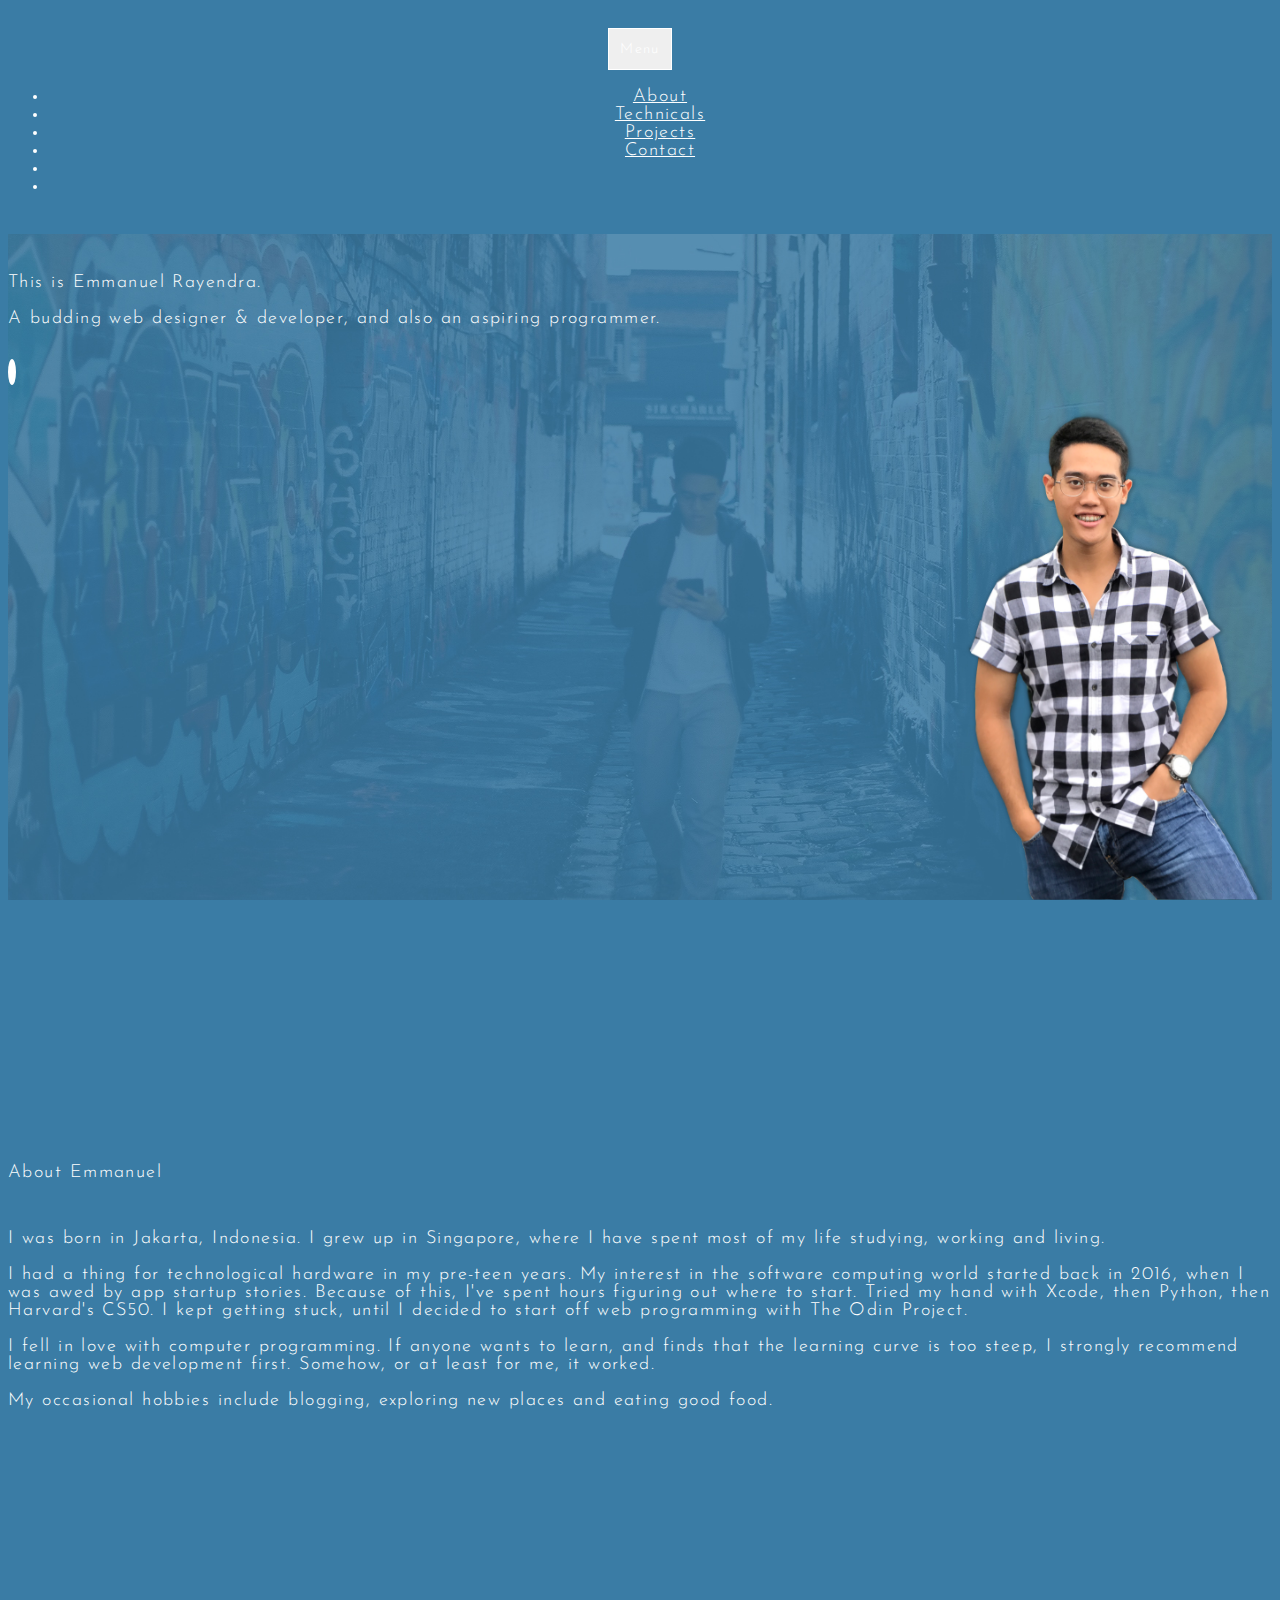
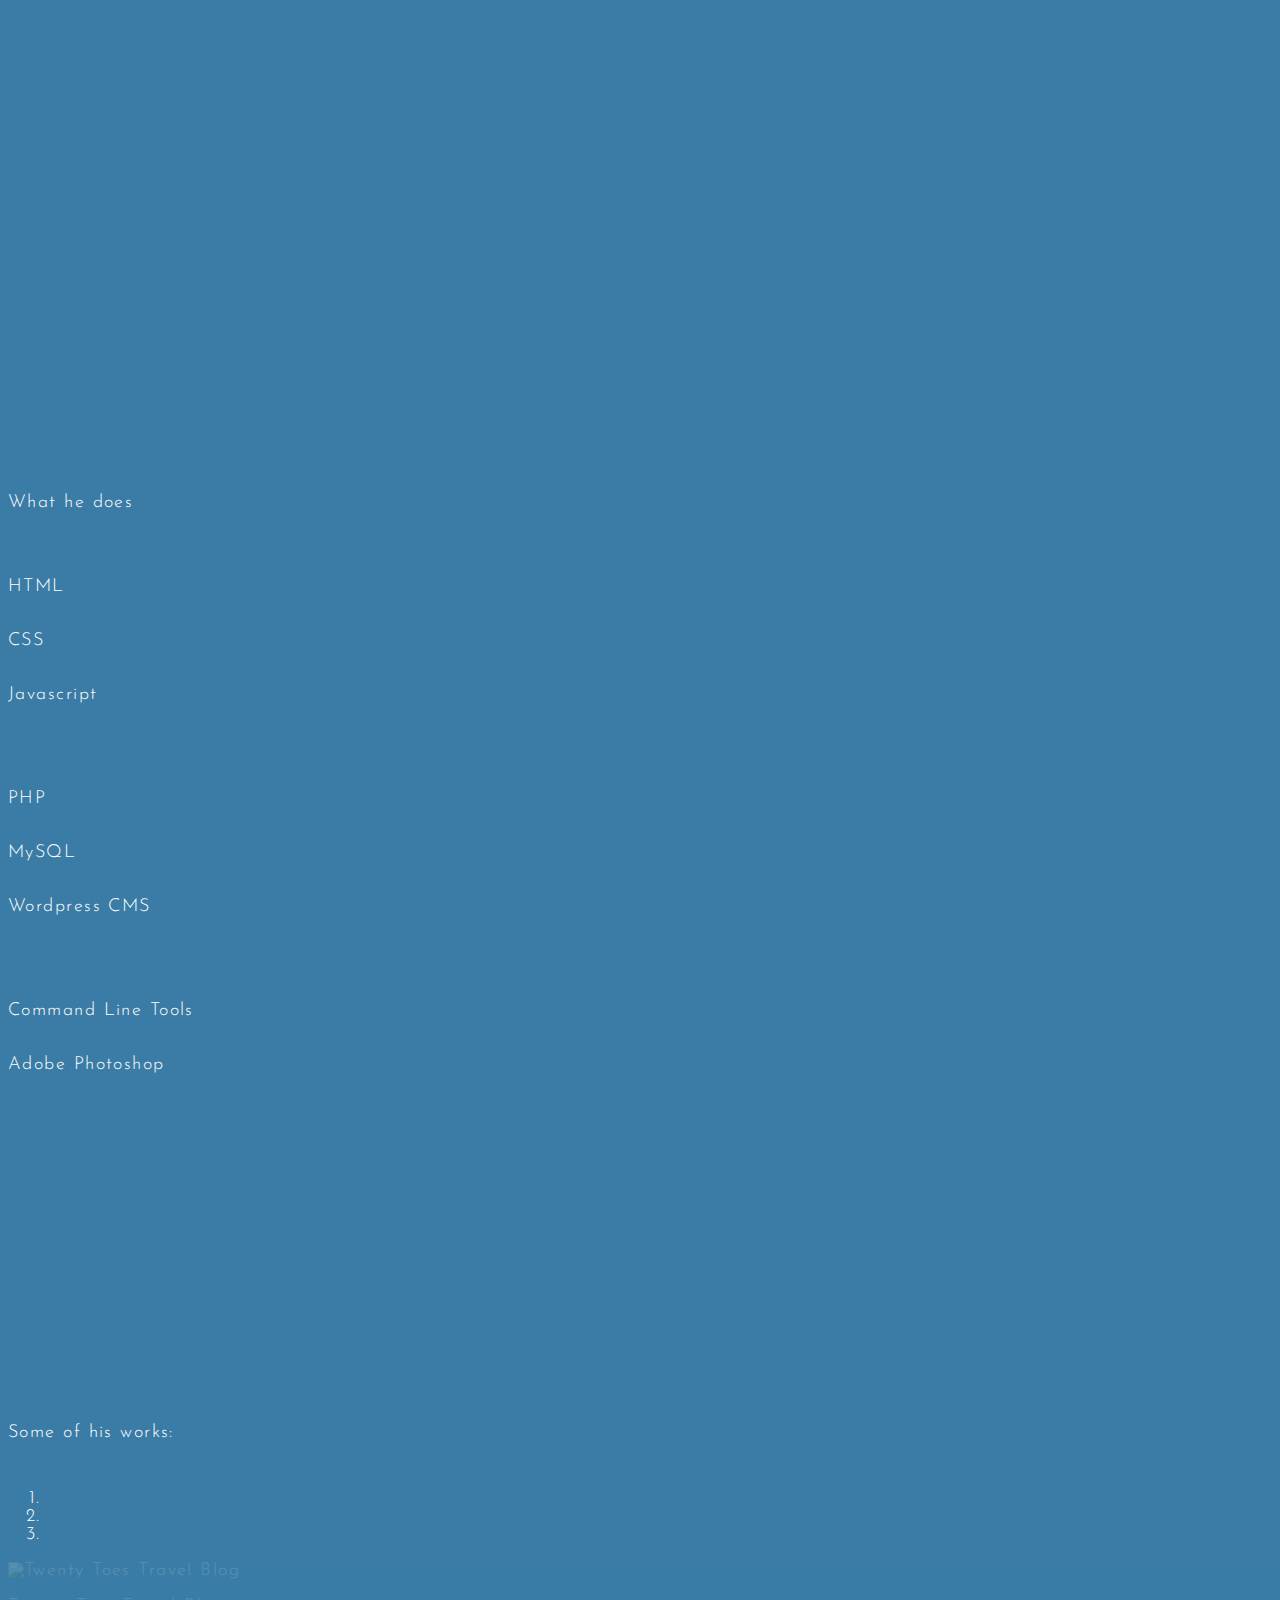
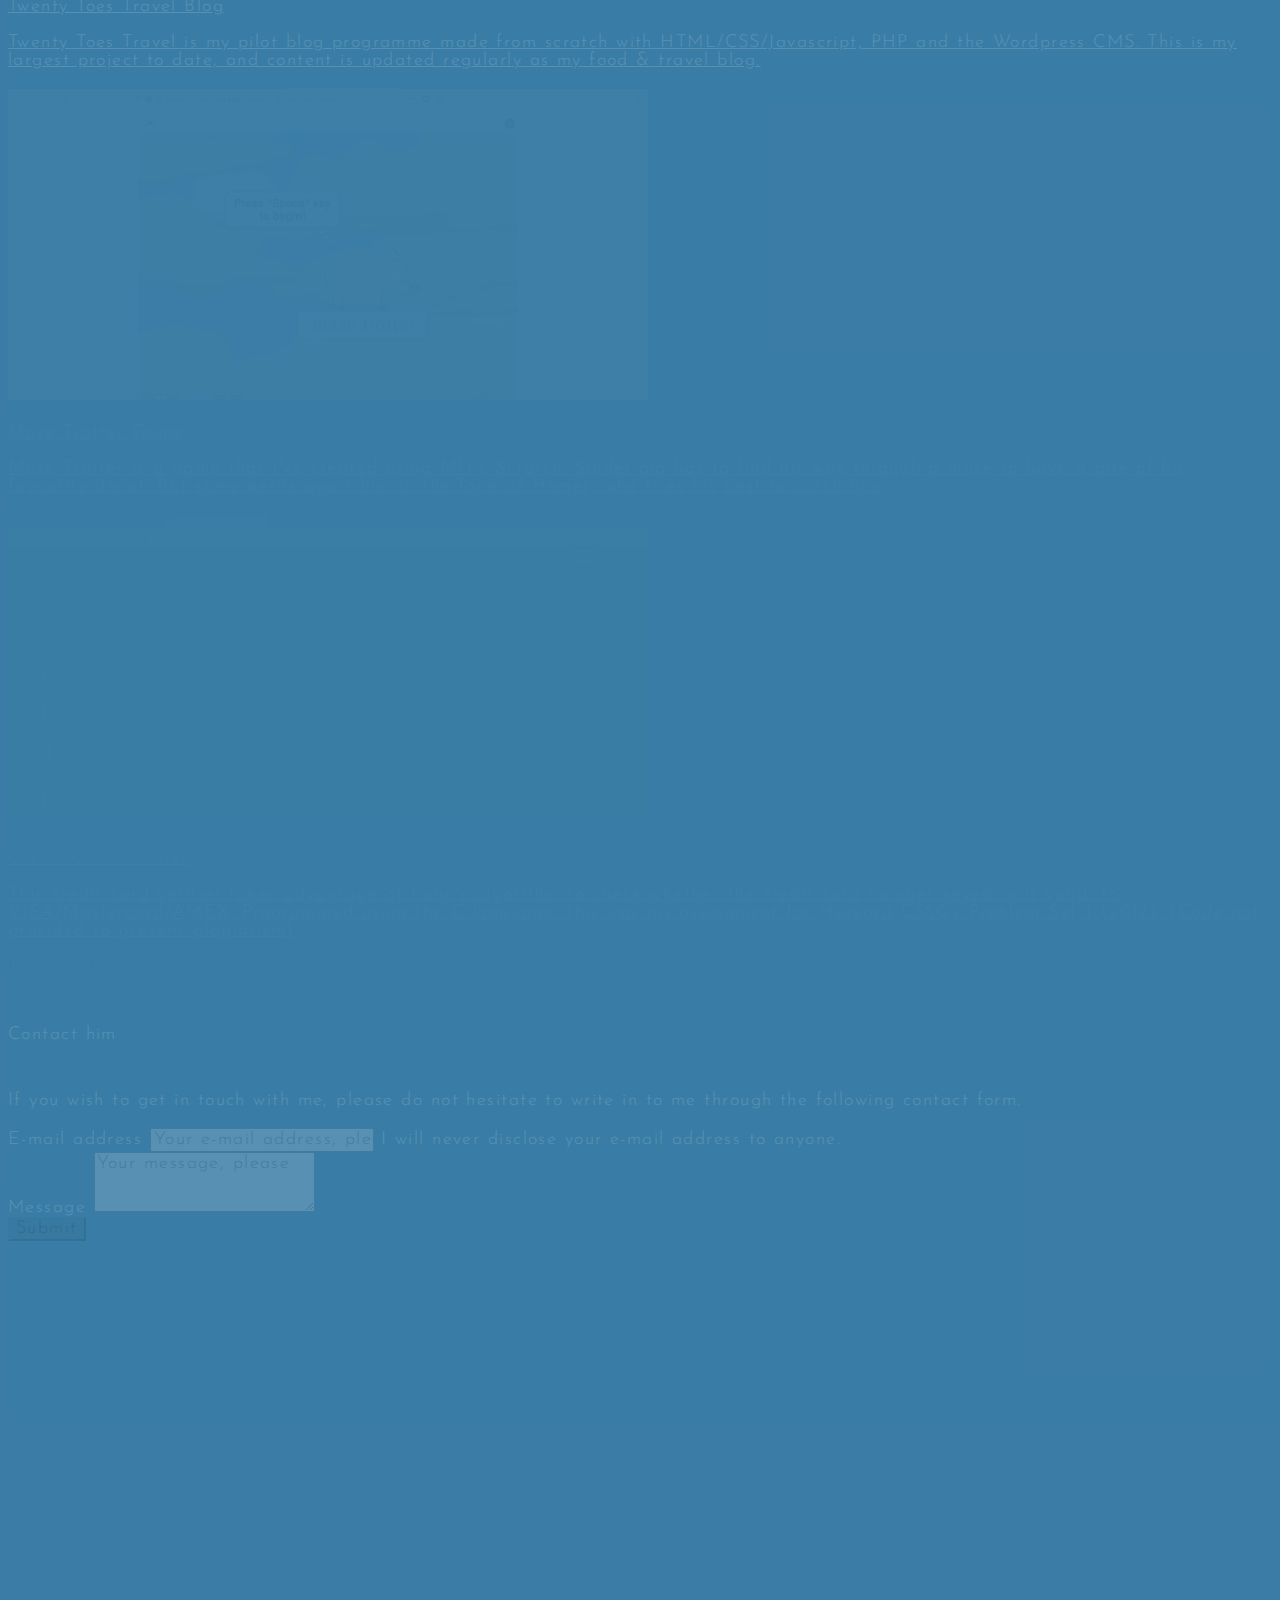
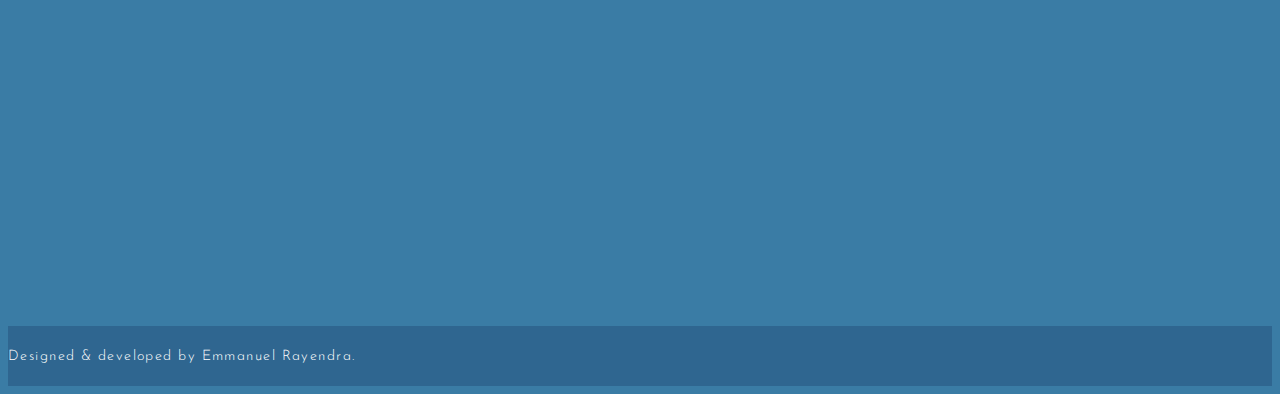
==== commit a3f95db1: "fd" ====
--- a/index.html
+++ b/index.html
@@ -38,13 +38,10 @@
               <a class="nav-link js-scroll-trigger" href="#contact" id="contact-section">Contact</a>
             </li>
             <li class="nav-item">
-              <a class="nav-link" href="#"><i class="fab fa-facebook-f"></i></a>
-            </li>
-            <li class="nav-item">
               <a class="nav-link" href="https://instagram.com/twentytoes.jpg/"><i class="fab fa-instagram"></i></a>
             </li>
             <li class="nav-item">
-              <a class="nav-link" href="#"><i class="fab fa-linkedin"></i></a>
+              <a class="nav-link" href="https://www.linkedin.com/in/emmanuel-rayendra-b79572ab/"><i class="fab fa-linkedin"></i></a>
             </li>
           </ul>
         </div>
